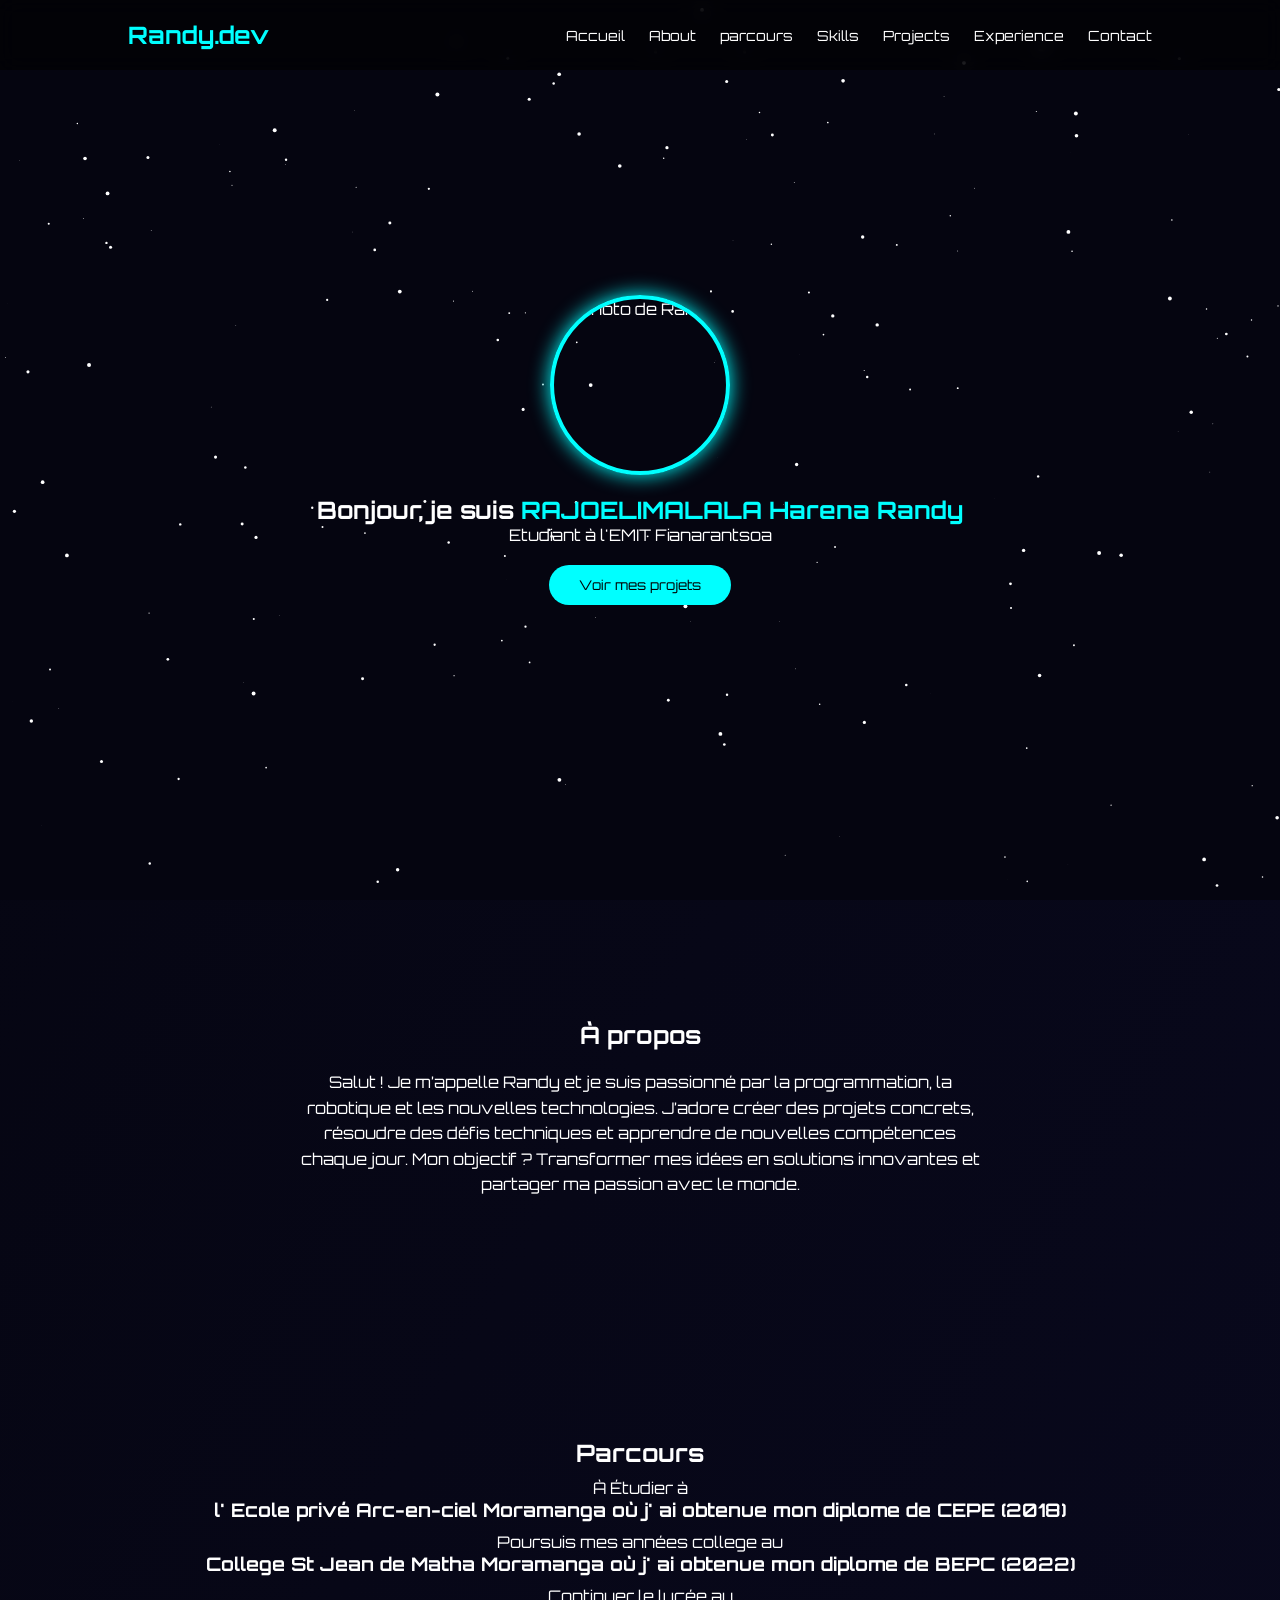
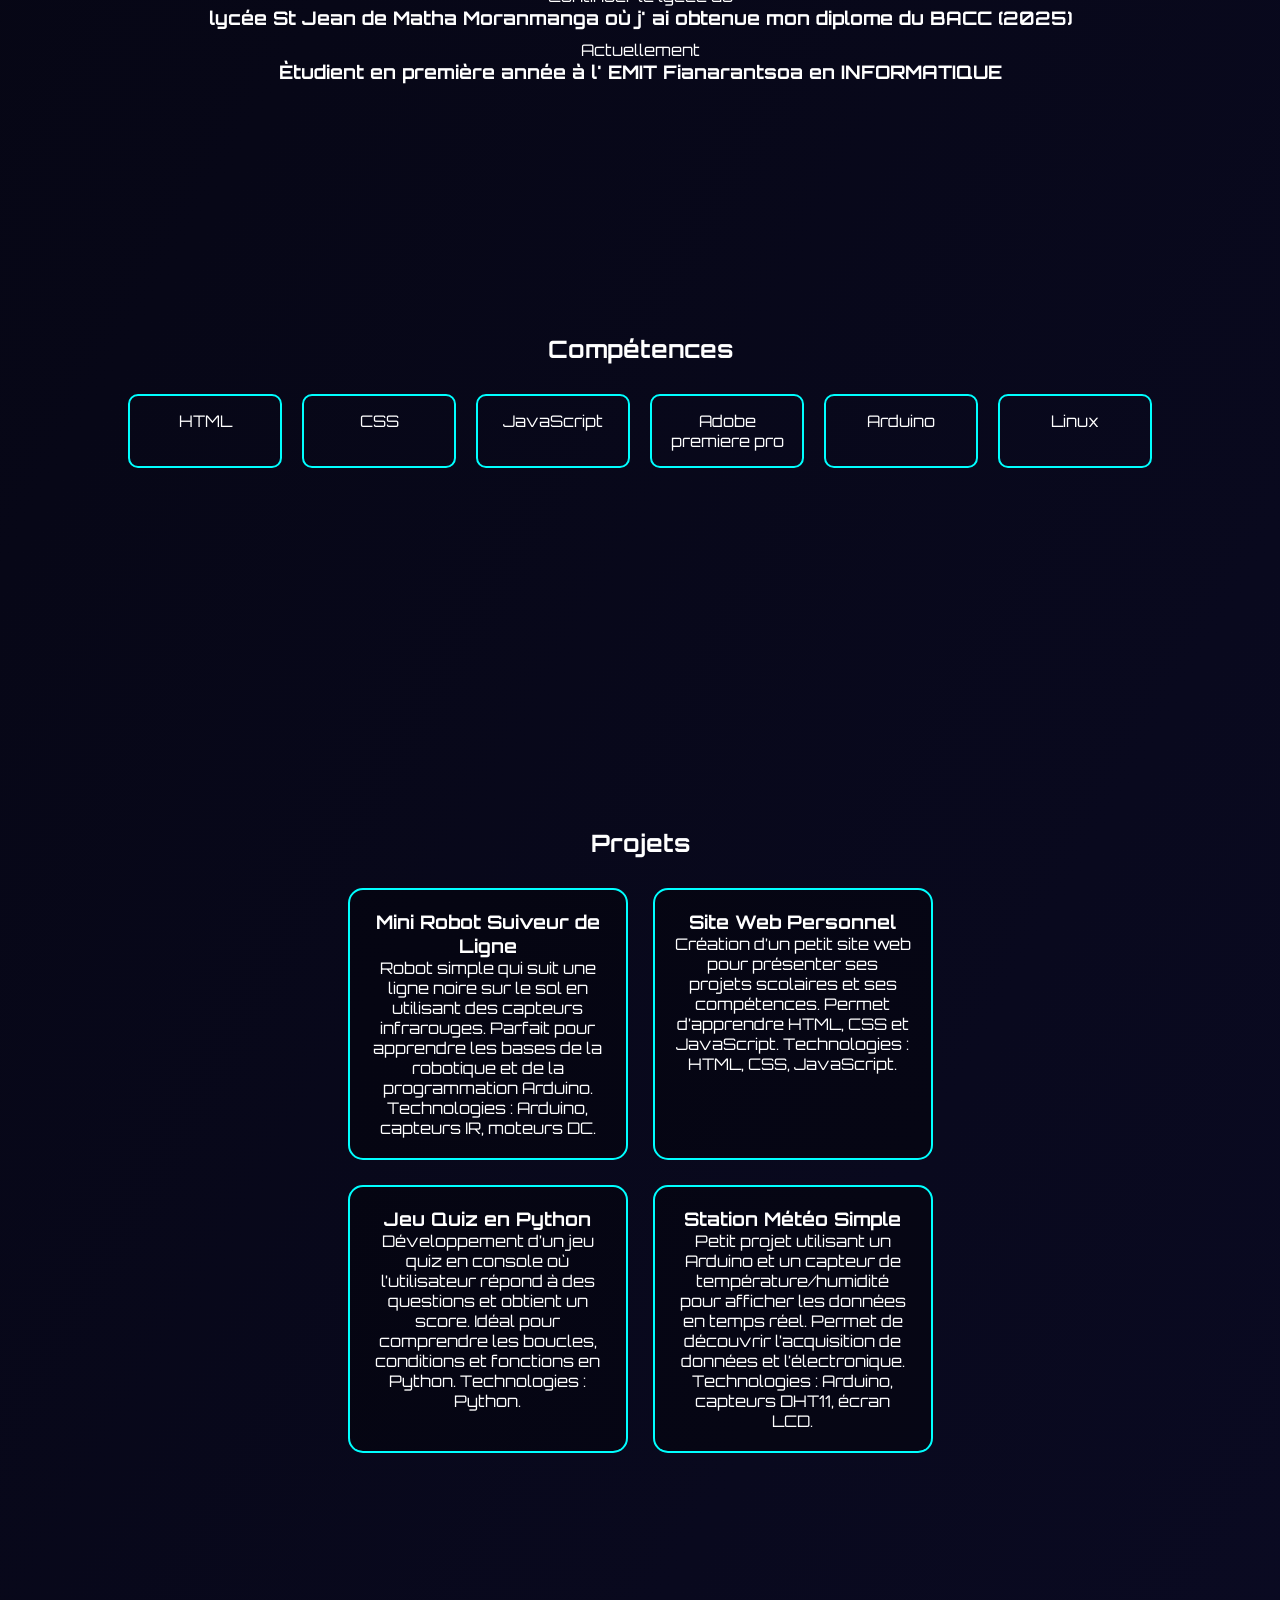
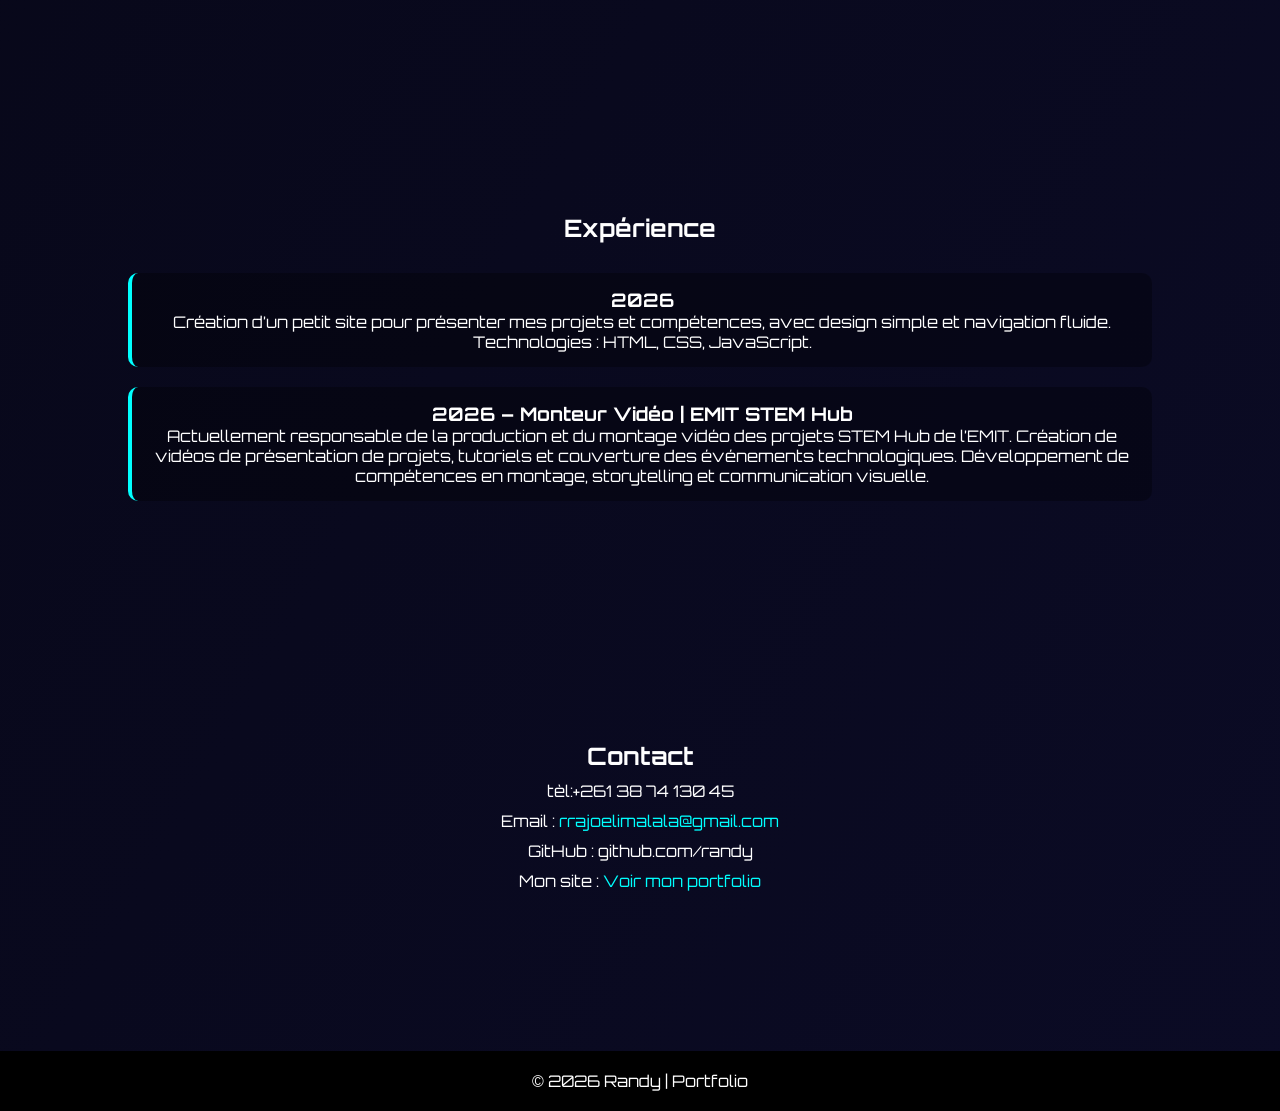
==== index.html @ a37f787c "Rename cv.html to index.html" ====
<!DOCTYPE html>
<html lang="fr">

<head>
<meta charset="UTF-8">
<meta name="viewport" content="width=device-width, initial-scale=1.0">

<title>Portfolio | Randy</title>

<link rel="stylesheet" href="pv.css">

<link href="https://fonts.googleapis.com/css2?family=Orbitron:wght@400;600&display=swap" rel="stylesheet">

</head>

<body>
  
  <canvas id="stars"></canvas>

<header>

<h2 class="logo">Randy.dev</h2>

<nav>

<a href="#home">Accueil</a>
<a href="#about">About</a>
<a href="#parcours">parcours</a>
<a href="#skills">Skills</a>
<a href="#projects">Projects</a>
<a href="#experience">Experience</a>
<a href="#contact">Contact</a>

</nav>

</header>

<section id="home" class="hero">
    <img src="/home/randy/Pictures/584092827_1876166649941016_3565369704742173397_n.jpg" alt="Photo de Randy" class="profile-photo">

<h1>Bonjour, je suis <span> RAJOELIMALALA Harena Randy</span></h1>

<p>Etudiant à l'EMIT Fianarantsoa </p>

<button onclick="scrollProjects()">Voir mes projets</button>

</section>



<section id="about" class="about">
  <h2>À propos</h2>
  <p>
    Salut ! Je m’appelle Randy et je suis passionné par la programmation, la robotique et les nouvelles technologies. 
    J’adore créer des projets concrets, résoudre des défis techniques et apprendre de nouvelles compétences chaque jour. 
    Mon objectif ? Transformer mes idées en solutions innovantes et partager ma passion avec le monde.
  </p>
 
</section>

<section id="parcours" class="parcours">
  <h2>Parcours </h2>
  <p><p>À Étudier à  <h3>l' Ecole privé Arc-en-ciel Moramanga où j' ai obtenue mon diplome de CEPE (2018)</h3>
  </p>
  <p>Poursuis mes années college au <h3>College St Jean de Matha Moramanga où j' ai obtenue mon diplome de BEPC (2022)</h3></p>
  <p>Continuer le lycée au <h3>lycée St Jean de Matha Moranmanga où j' ai obtenue mon diplome du BACC (2025) </h3></p>
  <p>Actuellement <h3>Ètudient en première année à l' EMIT Fianarantsoa en INFORMATIQUE </p></h3>


</section>

<section id="skills" class="skills">

<h2>Compétences</h2>

<div class="skills-grid">

<div class="skill">HTML</div>
<div class="skill">CSS</div>
<div class="skill">JavaScript</div>
<div class="skill">Adobe premiere pro</div>
<div class="skill">Arduino</div>
<div class="skill">Linux</div>

</div>

</section>

<section id="projects" class="projects">
<section id="projects" class="projects">

<h2>Projets</h2>

<div class="project-container">

<!-- Projet 1 -->
<div class="card">
<h3>Mini Robot Suiveur de Ligne</h3>
<p>
Robot simple qui suit une ligne noire sur le sol en utilisant des capteurs infrarouges. 
Parfait pour apprendre les bases de la robotique et de la programmation Arduino.
Technologies : Arduino, capteurs IR, moteurs DC.
</p>
</div>

<!-- Projet 2 -->
<div class="card">
<h3>Site Web Personnel</h3>
<p>
Création d’un petit site web pour présenter ses projets scolaires et ses compétences. 
Permet d’apprendre HTML, CSS et JavaScript.
Technologies : HTML, CSS, JavaScript.
</p>
</div>

<!-- Projet 3 -->
<div class="card">
<h3>Jeu Quiz en Python</h3>
<p>
Développement d’un jeu quiz en console où l’utilisateur répond à des questions et obtient un score. 
Idéal pour comprendre les boucles, conditions et fonctions en Python.
Technologies : Python.
</p>
</div>

<!-- Projet 4 -->
<div class="card">
<h3>Station Météo Simple</h3>
<p>
Petit projet utilisant un Arduino et un capteur de température/humidité pour afficher les données en temps réel. 
Permet de découvrir l’acquisition de données et l’électronique.
Technologies : Arduino, capteurs DHT11, écran LCD.
</p>
</div>


</section>
</p>

</div>



</section>

<section id="experience" class="experience">

<h2>Expérience</h2>

<div class="timeline">

<div class="timeline-item">

<h3>2026</h3>

<p>

    Création d’un petit site pour présenter mes projets et compétences, avec design simple et navigation fluide. Technologies : HTML, CSS, JavaScript.
</p>

</div>
<div class="timeline-item">
  <h3>2026 – Monteur Vidéo | EMIT STEM Hub</h3>
  <p>
    Actuellement responsable de la production et du montage vidéo des projets STEM Hub de l’EMIT. 
    Création de vidéos de présentation de projets, tutoriels et couverture des événements technologiques.
    Développement de compétences en montage, storytelling et communication visuelle.
  </p>
</div>

</div>

</section>

<section id="contact" class="contact">

<h2>Contact</h2>

<p>tèl:+261 38 74 130 45</p>

<p>Email : <a href="mailto:rrajoelimalala@gmail.com">rrajoelimalala@gmail.com</a></p>

<p>GitHub : github.com/randy</p>
<p>Mon site : 
<a href="https://tonpseudo.github.io/portfolio" target="_blank">
Voir mon portfolio
</a>
</p>
</section>

<footer>

<p>© 2026 Randy | Portfolio</p>

</footer>

<script src="pv.js"></script>

</body>

</html>
---- pv.css ----
*{
margin:0;
padding:0;
box-sizing:border-box;
font-family:'Orbitron', sans-serif;
}

html{
scroll-behavior:smooth;
}

body{
background:linear-gradient(120deg,#050510,#0b0b25);
color:white;
}

/* HEADER */

header{
display:flex;
justify-content:space-between;
align-items:center;
padding:20px 10%;
position:fixed;
width:100%;
background:rgba(0,0,0,0.6);
backdrop-filter:blur(10px);
z-index:1000;
}

.logo{
color:#00ffff;
}

nav a{
margin-left:20px;
text-decoration:none;
color:white;
transition:0.3s;
font-size:14px;
}

nav a:hover{
color:#00ffff;
}

/* HERO */

.hero{
height:100vh;
display:flex;
flex-direction:column;
justify-content:center;
align-items:center;
text-align:center;
padding:20px;
}

.hero span{
color:#00ffff;
}

.profile-photo{
width:180px;
height:180px;
border-radius:50%;
object-fit:cover;
margin-bottom:20px;
border:4px solid #00ffff;
box-shadow:0 0 20px #00ffff;
}

.hero button{
margin-top:20px;
padding:12px 30px;
border:none;
border-radius:20px;
background:#00ffff;
color:black;
cursor:pointer;
transition:0.3s;
}

.hero button:hover{
background:#ff00ff;
color:white;
}

/* SECTIONS */

section{
padding:120px 10%;
text-align:center;
}

/* ABOUT */

.about p{
max-width:700px;
margin:auto;
margin-top:20px;
line-height:1.6;
}

/* PARCOURS */

.parcours p{
margin-top:10px;
}

/* SKILLS */

.skills-grid{
display:grid;
grid-template-columns:repeat(auto-fit,minmax(120px,1fr));
gap:20px;
margin-top:30px;
}

.skill{
border:2px solid #00ffff;
padding:15px;
border-radius:10px;
transition:0.3s;
}

.skill:hover{
background:#00ffff;
color:black;
transform:scale(1.05);
}

/* PROJECTS */

.project-container{
display:flex;
flex-wrap:wrap;
justify-content:center;
gap:25px;
margin-top:30px;
}

.card{
width:280px;
padding:20px;
border:2px solid #00ffff;
border-radius:15px;
background:rgba(0,0,0,0.3);
transition:0.4s;
}

.card:hover{
transform:scale(1.05);
box-shadow:0 0 20px #00ffff,0 0 40px #ff00ff;
}

/* EXPERIENCE */

.timeline{
display:flex;
flex-direction:column;
gap:20px;
margin-top:30px;
}

.timeline-item{
background:rgba(0,0,0,0.3);
border-left:4px solid #00ffff;
padding:15px 20px;
border-radius:10px;
transition:0.3s;
}

.timeline-item:hover{
transform:scale(1.02);
box-shadow:0 0 15px #00ffff;
}

/* CONTACT */

.contact p{
margin-top:10px;
}

/* FOOTER */

footer{
text-align:center;
padding:20px;
background:black;
margin-top:40px;
}
#stars{
position:fixed;
top:0;
left:0;
width:100%;
height:100%;
z-index:-1;
background:#050510;
}
a {
    color: #00ffff; /* couleur cyan futuriste */
    text-decoration: none;
}

a:hover {
    color: #00ff9c; /* couleur quand la souris passe dessus */
}
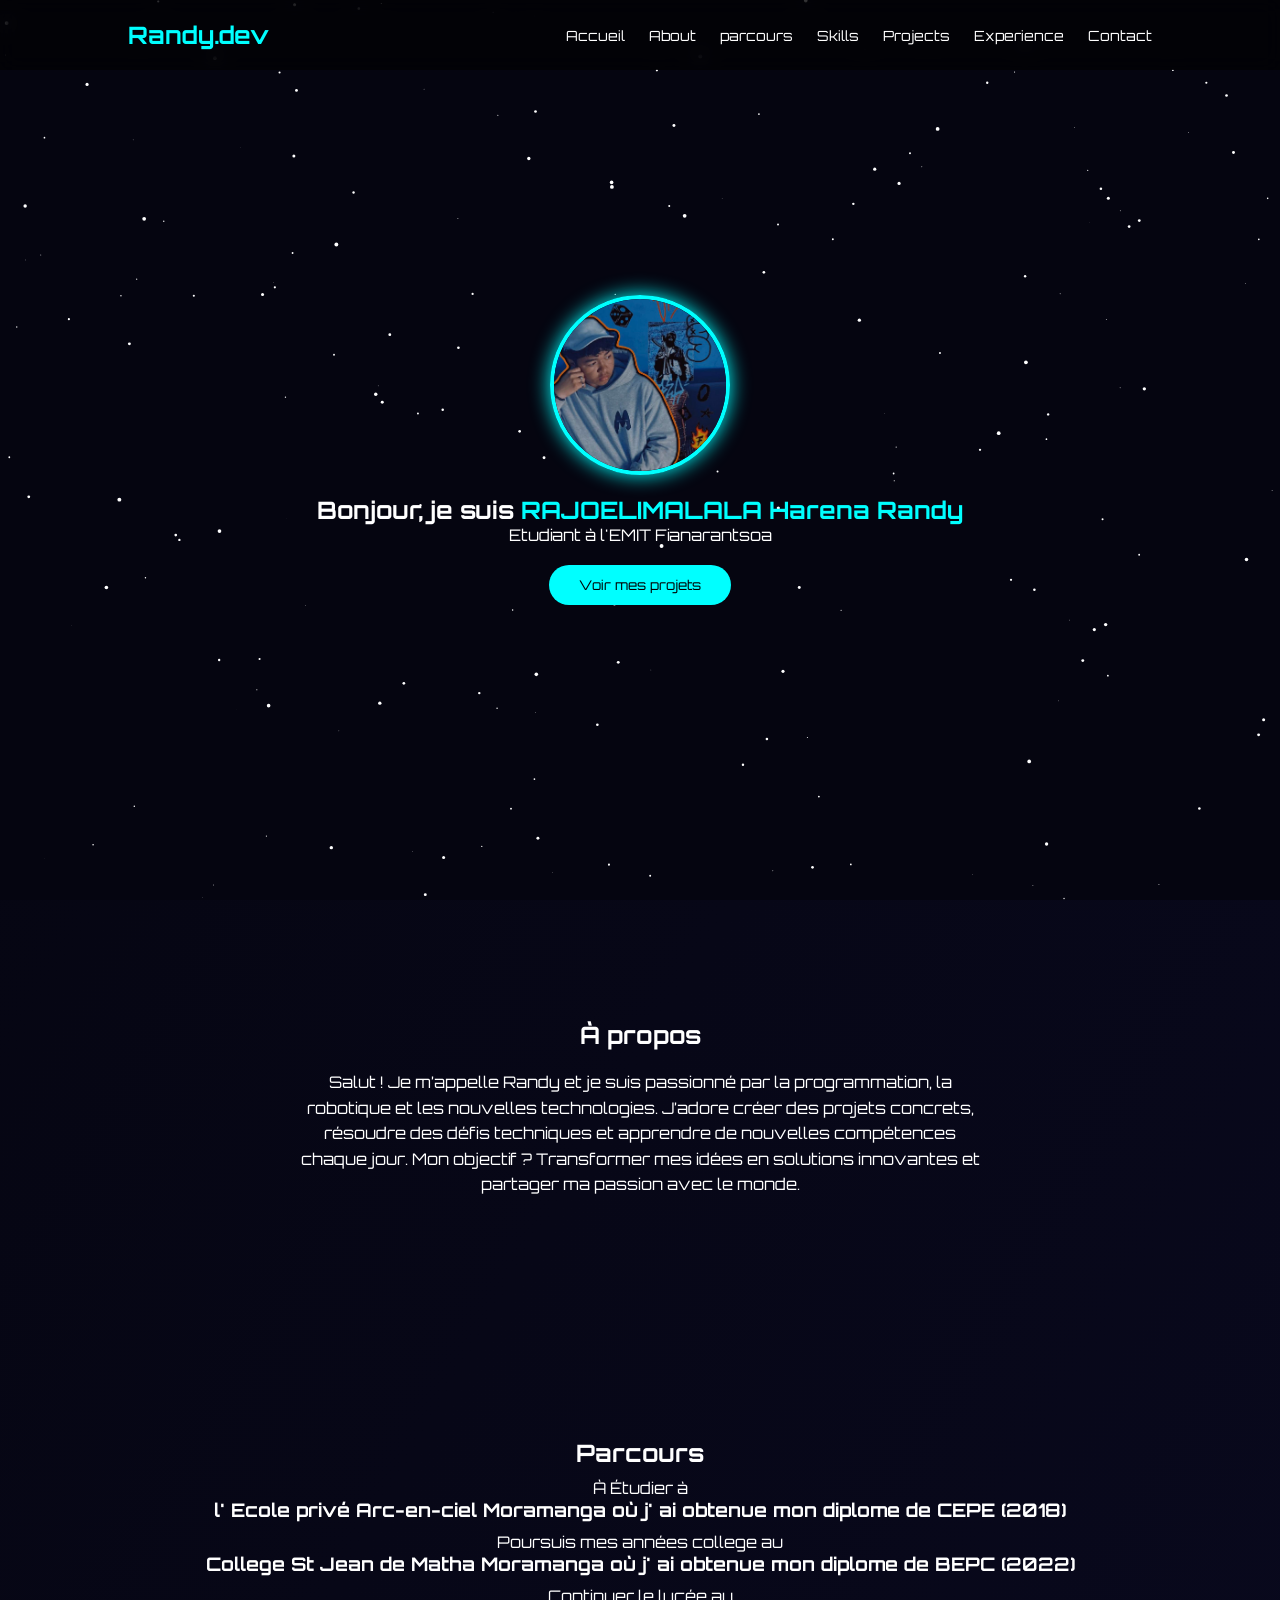
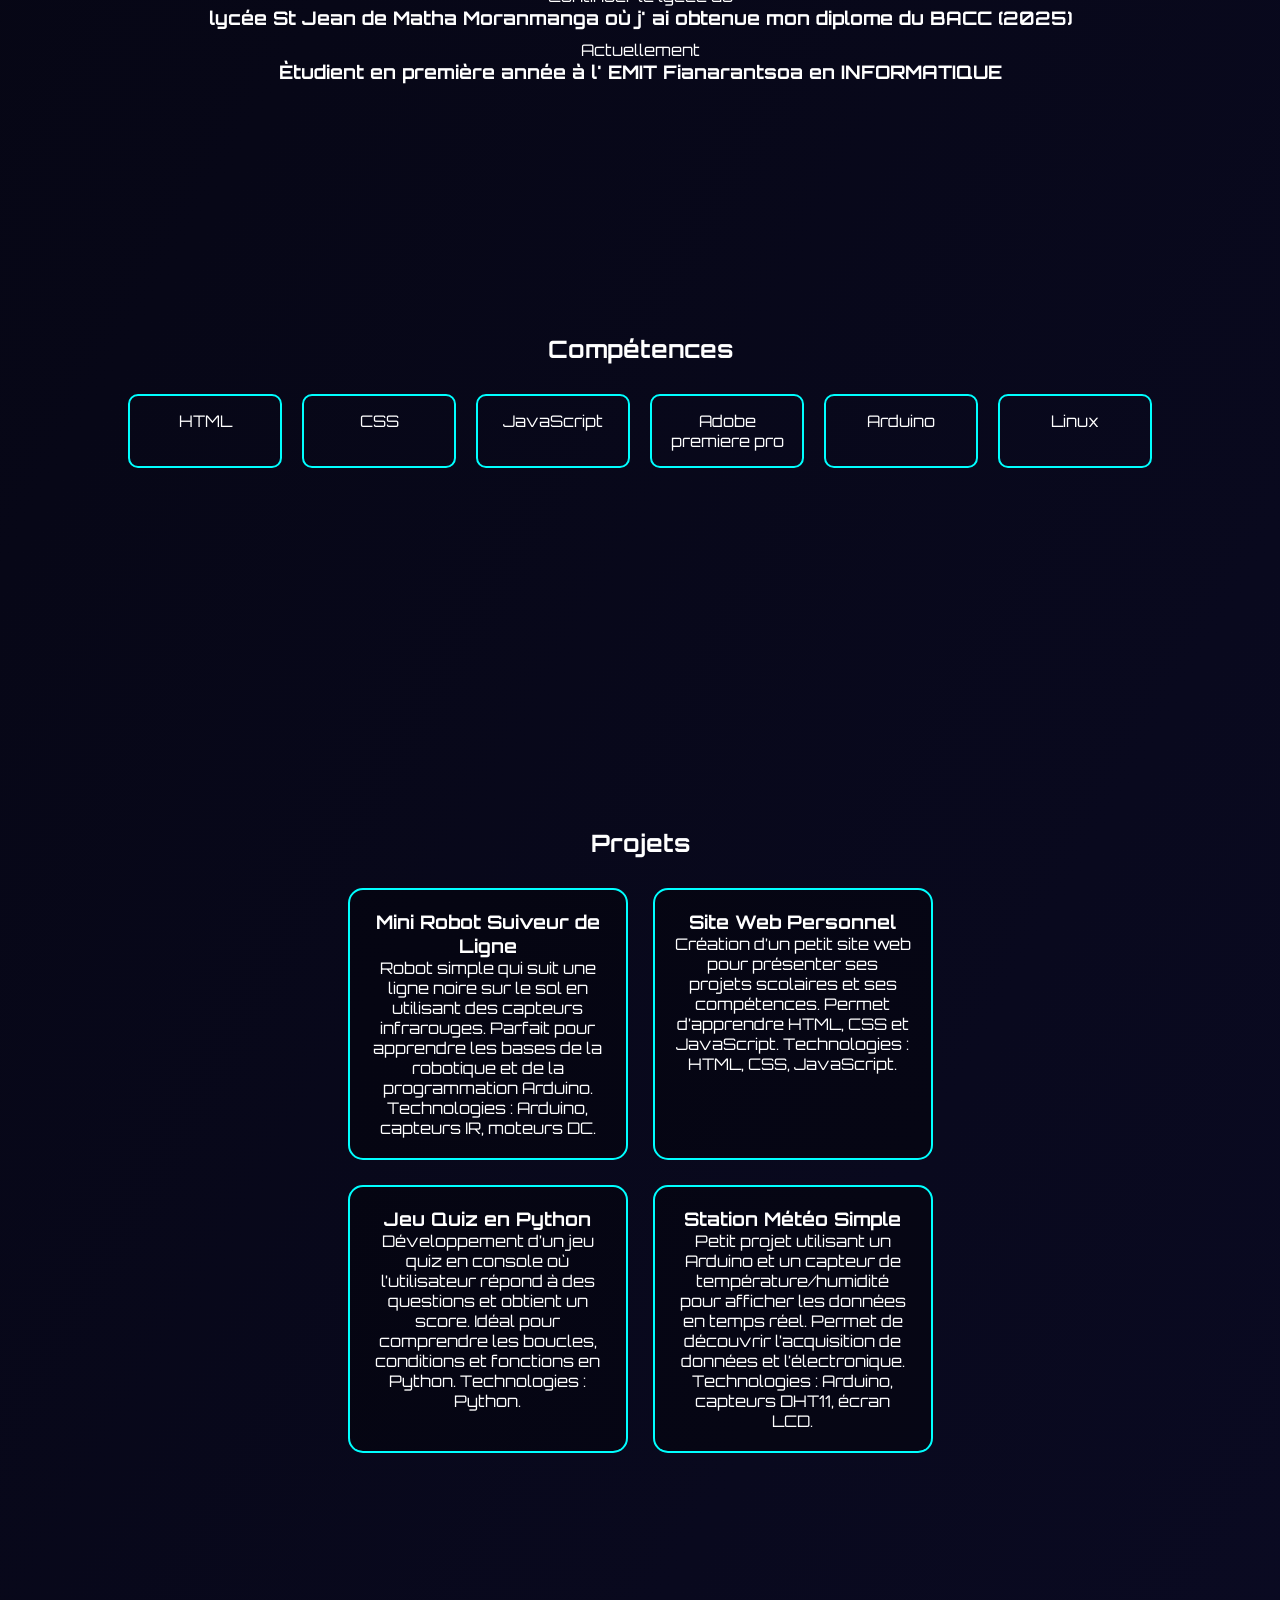
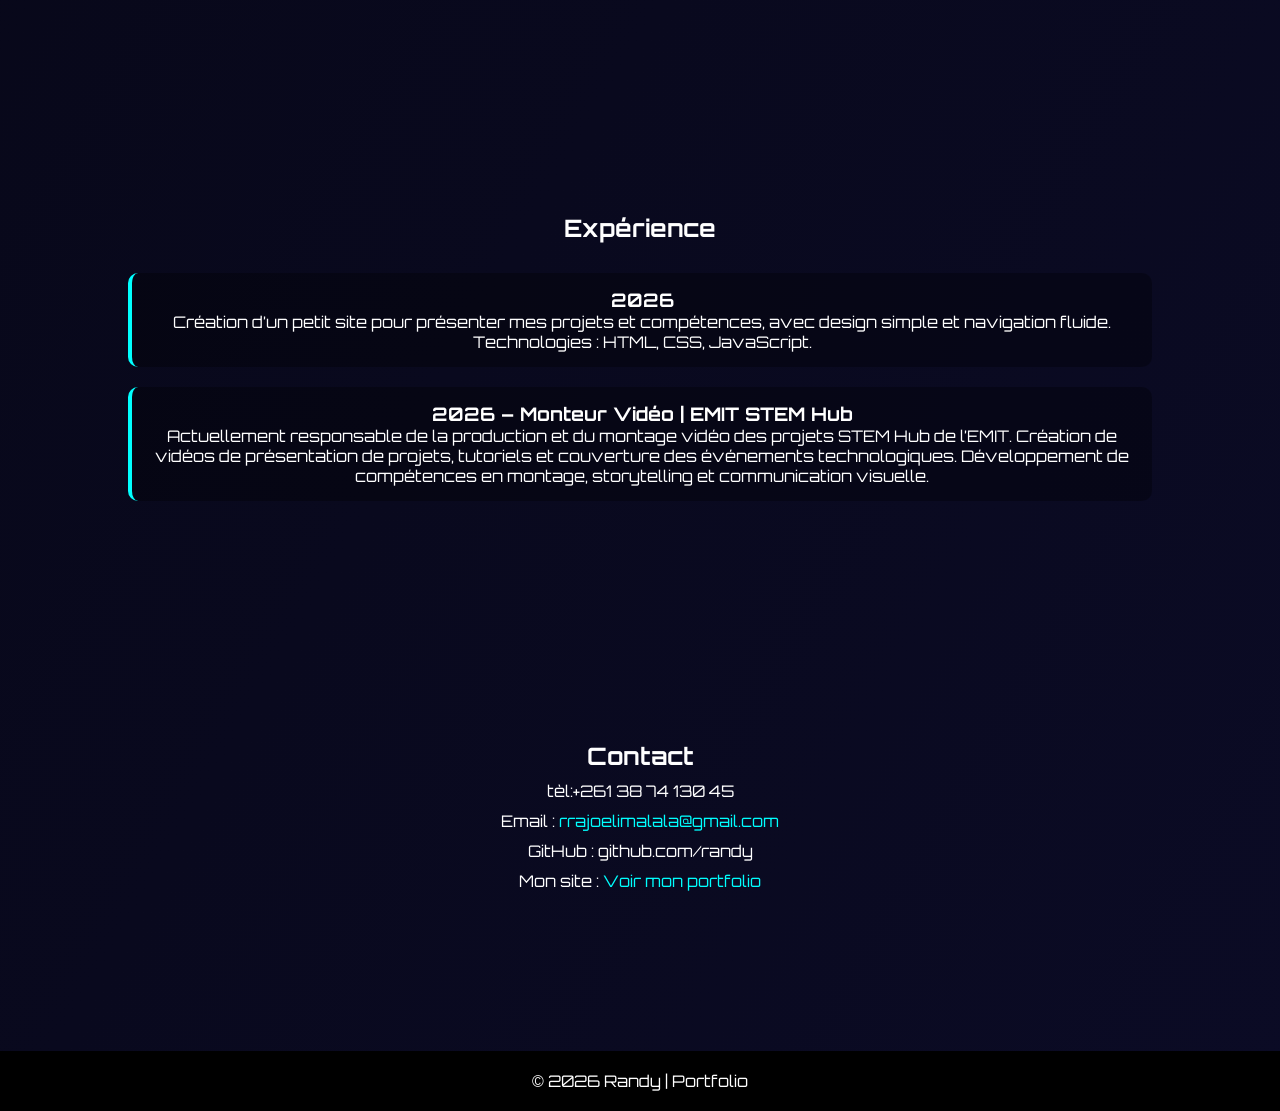
==== commit f6a54c7e: "Update profile photo source in index.html" ====
--- a/index.html
+++ b/index.html
@@ -36,7 +36,7 @@
 </header>
 
 <section id="home" class="hero">
-    <img src="/home/randy/Pictures/584092827_1876166649941016_3565369704742173397_n.jpg" alt="Photo de Randy" class="profile-photo">
+    <img src="randy.jpg" alt="Photo de Randy" class="profile-photo">
 
 <h1>Bonjour, je suis <span> RAJOELIMALALA Harena Randy</span></h1>
 
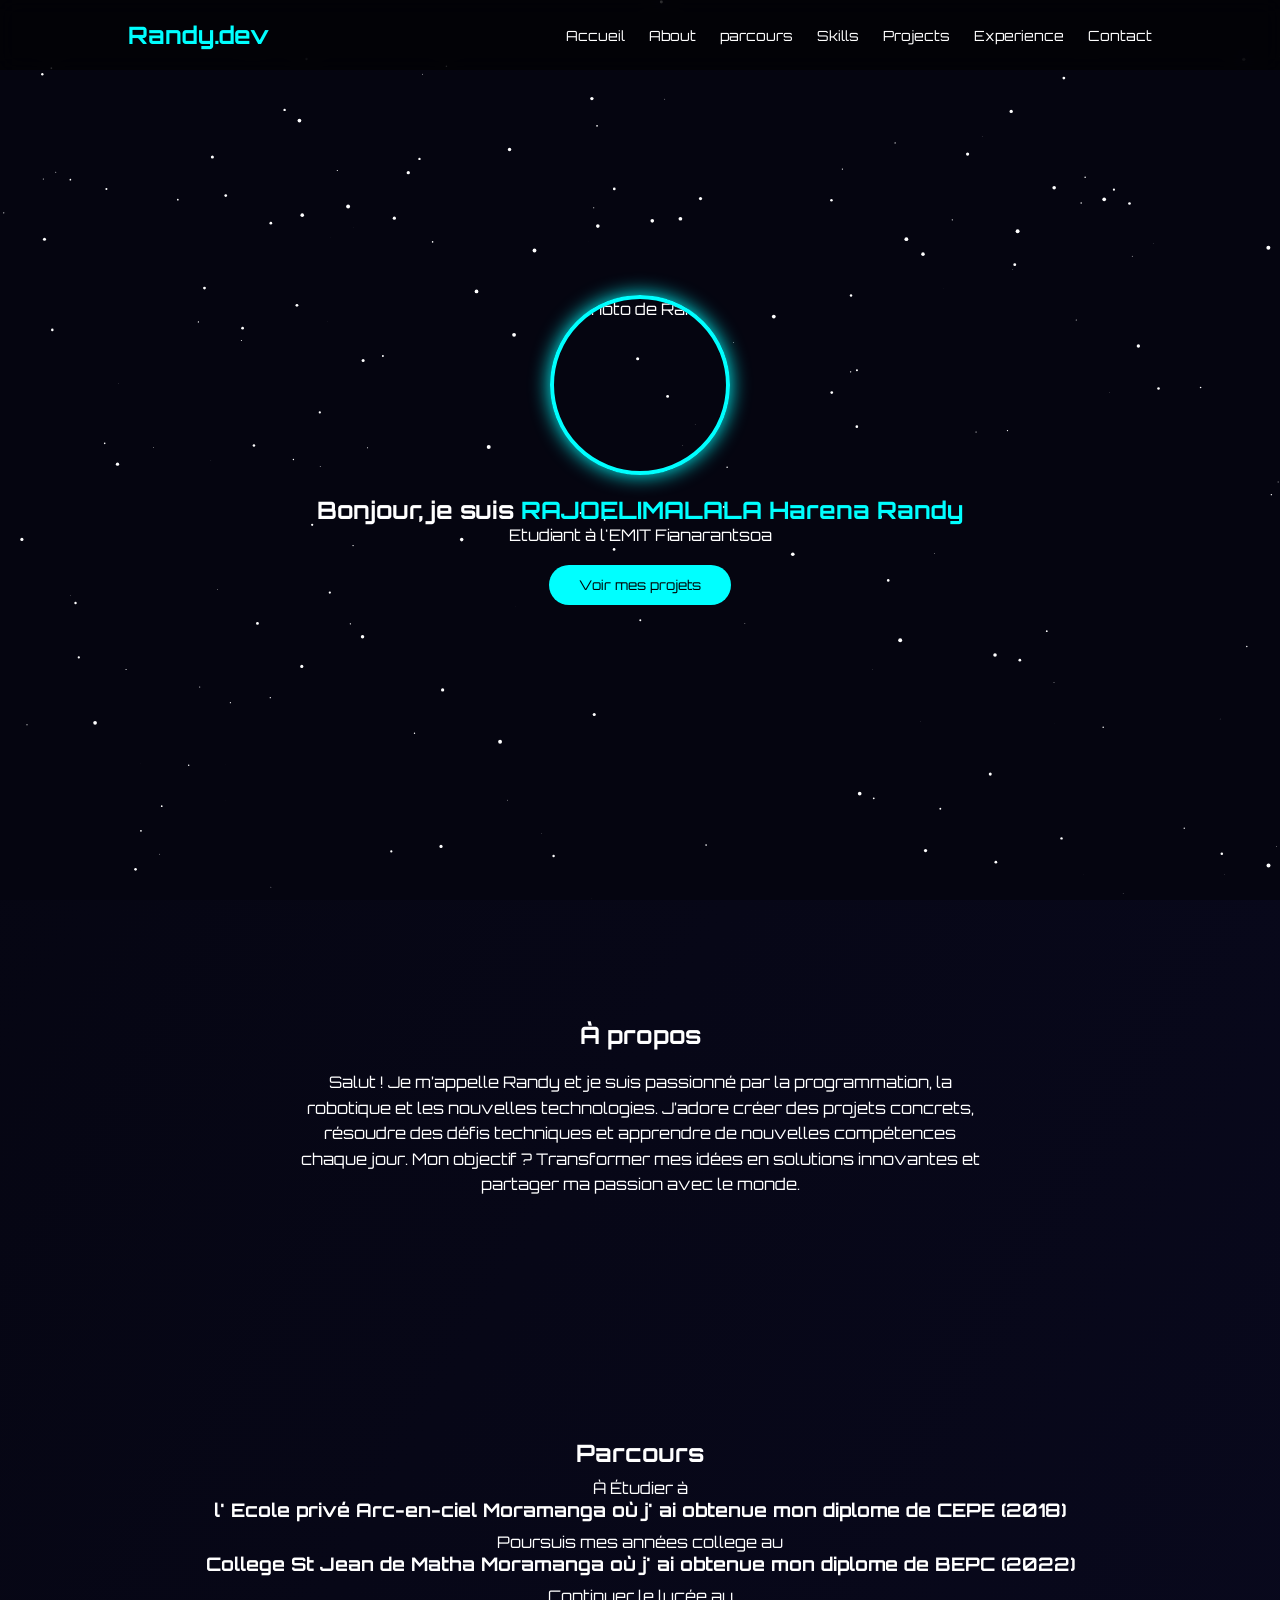
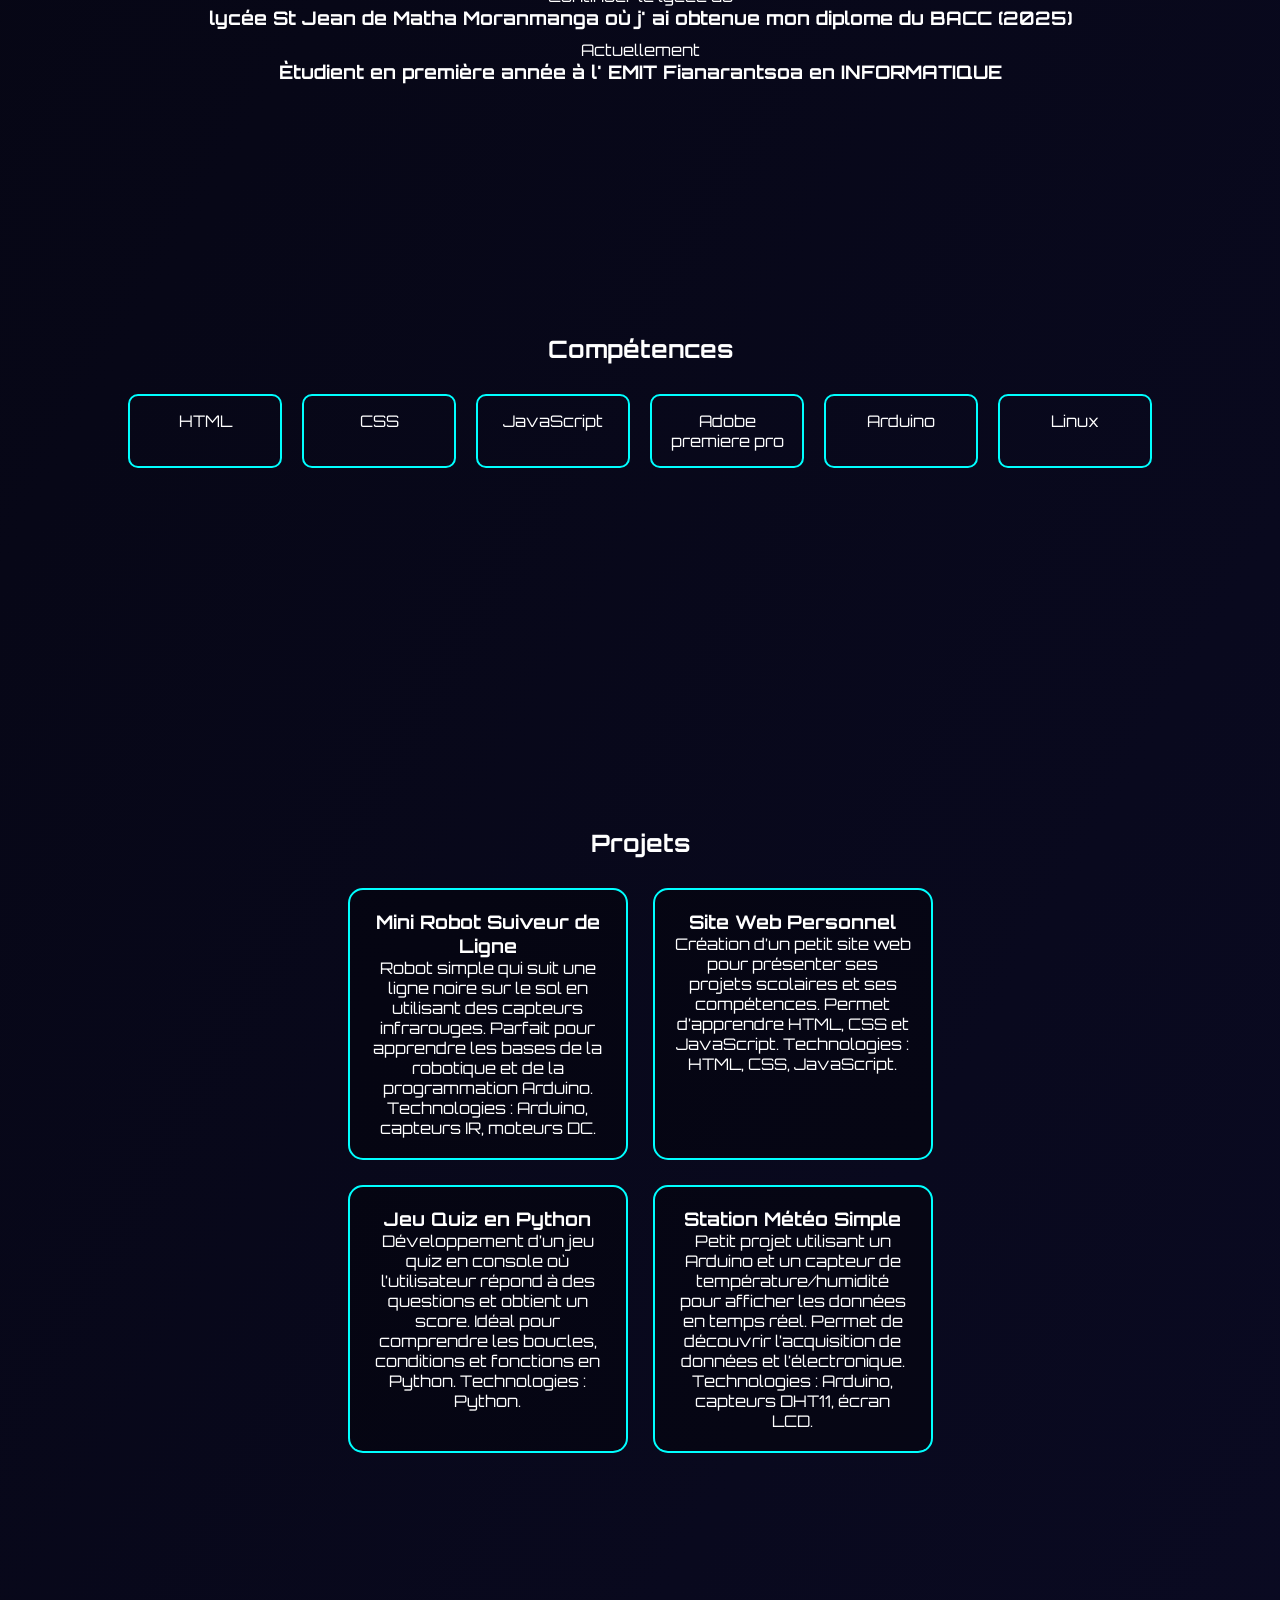
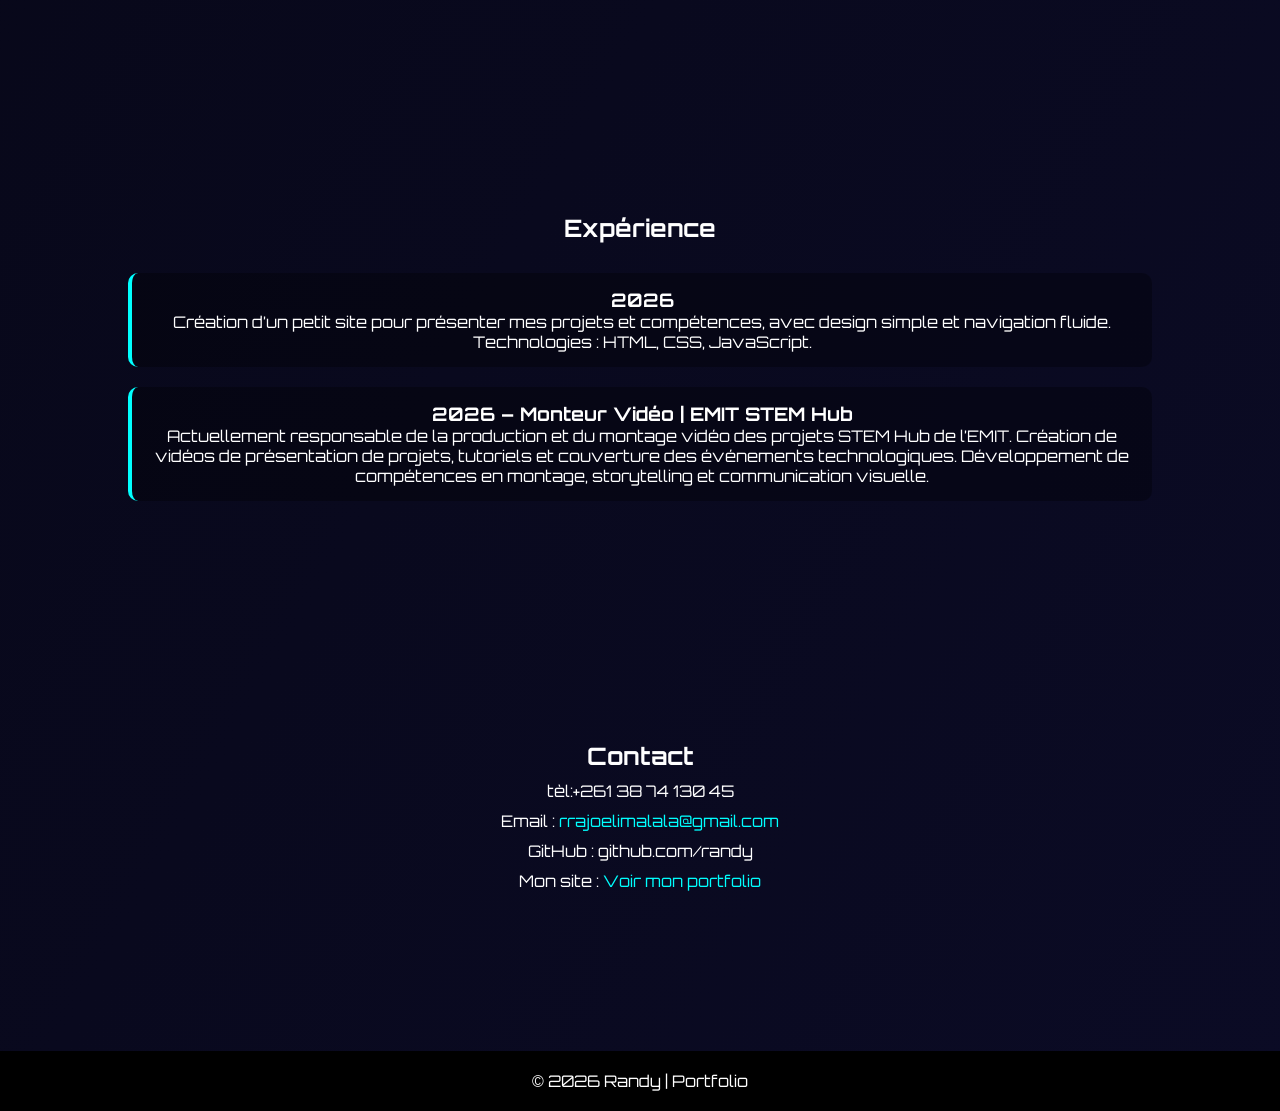
==== commit da0214be: "Update profile photo source to GitHub link" ====
--- a/index.html
+++ b/index.html
@@ -36,7 +36,7 @@
 </header>
 
 <section id="home" class="hero">
-    <img src="randy.jpg" alt="Photo de Randy" class="profile-photo">
+    <img src="https://github.com/Randy-29/portfoliot-Randy/blob/main/randy.jpg" alt="Photo de Randy" class="profile-photo">
 
 <h1>Bonjour, je suis <span> RAJOELIMALALA Harena Randy</span></h1>
 
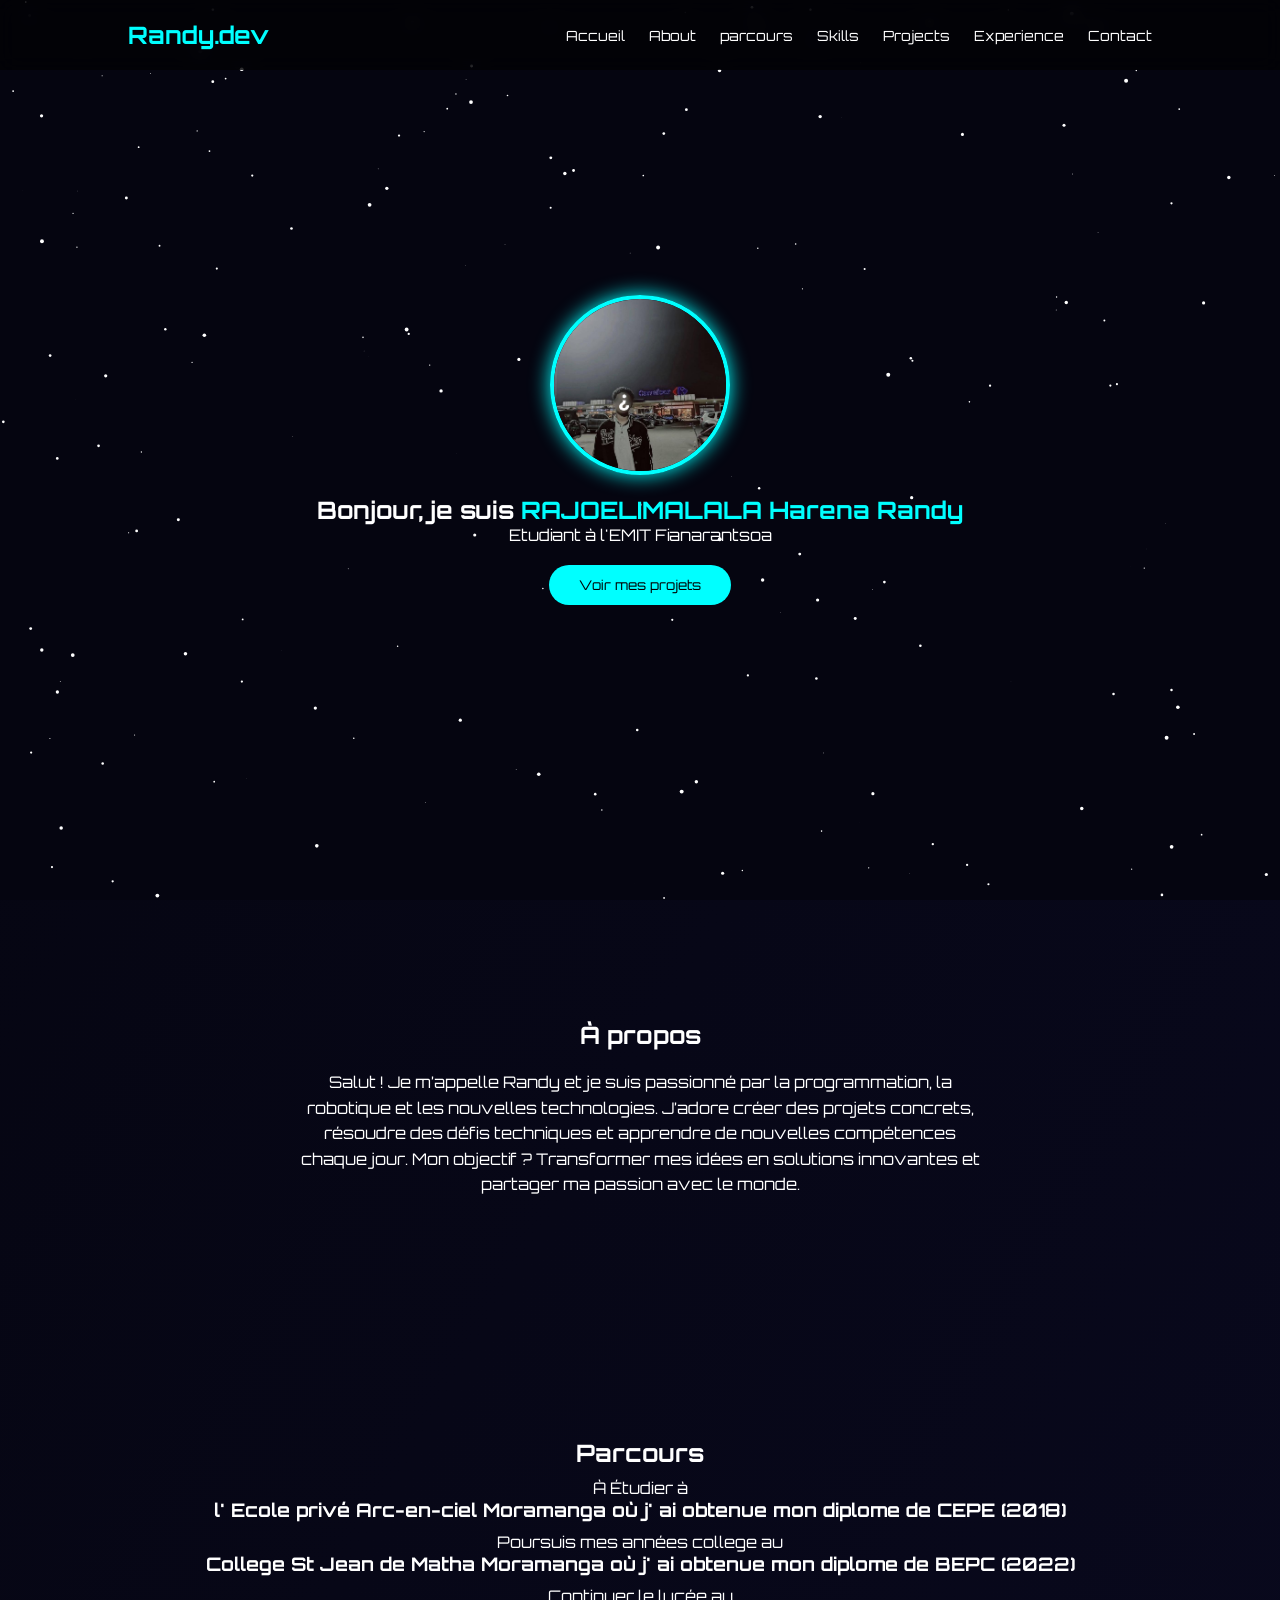
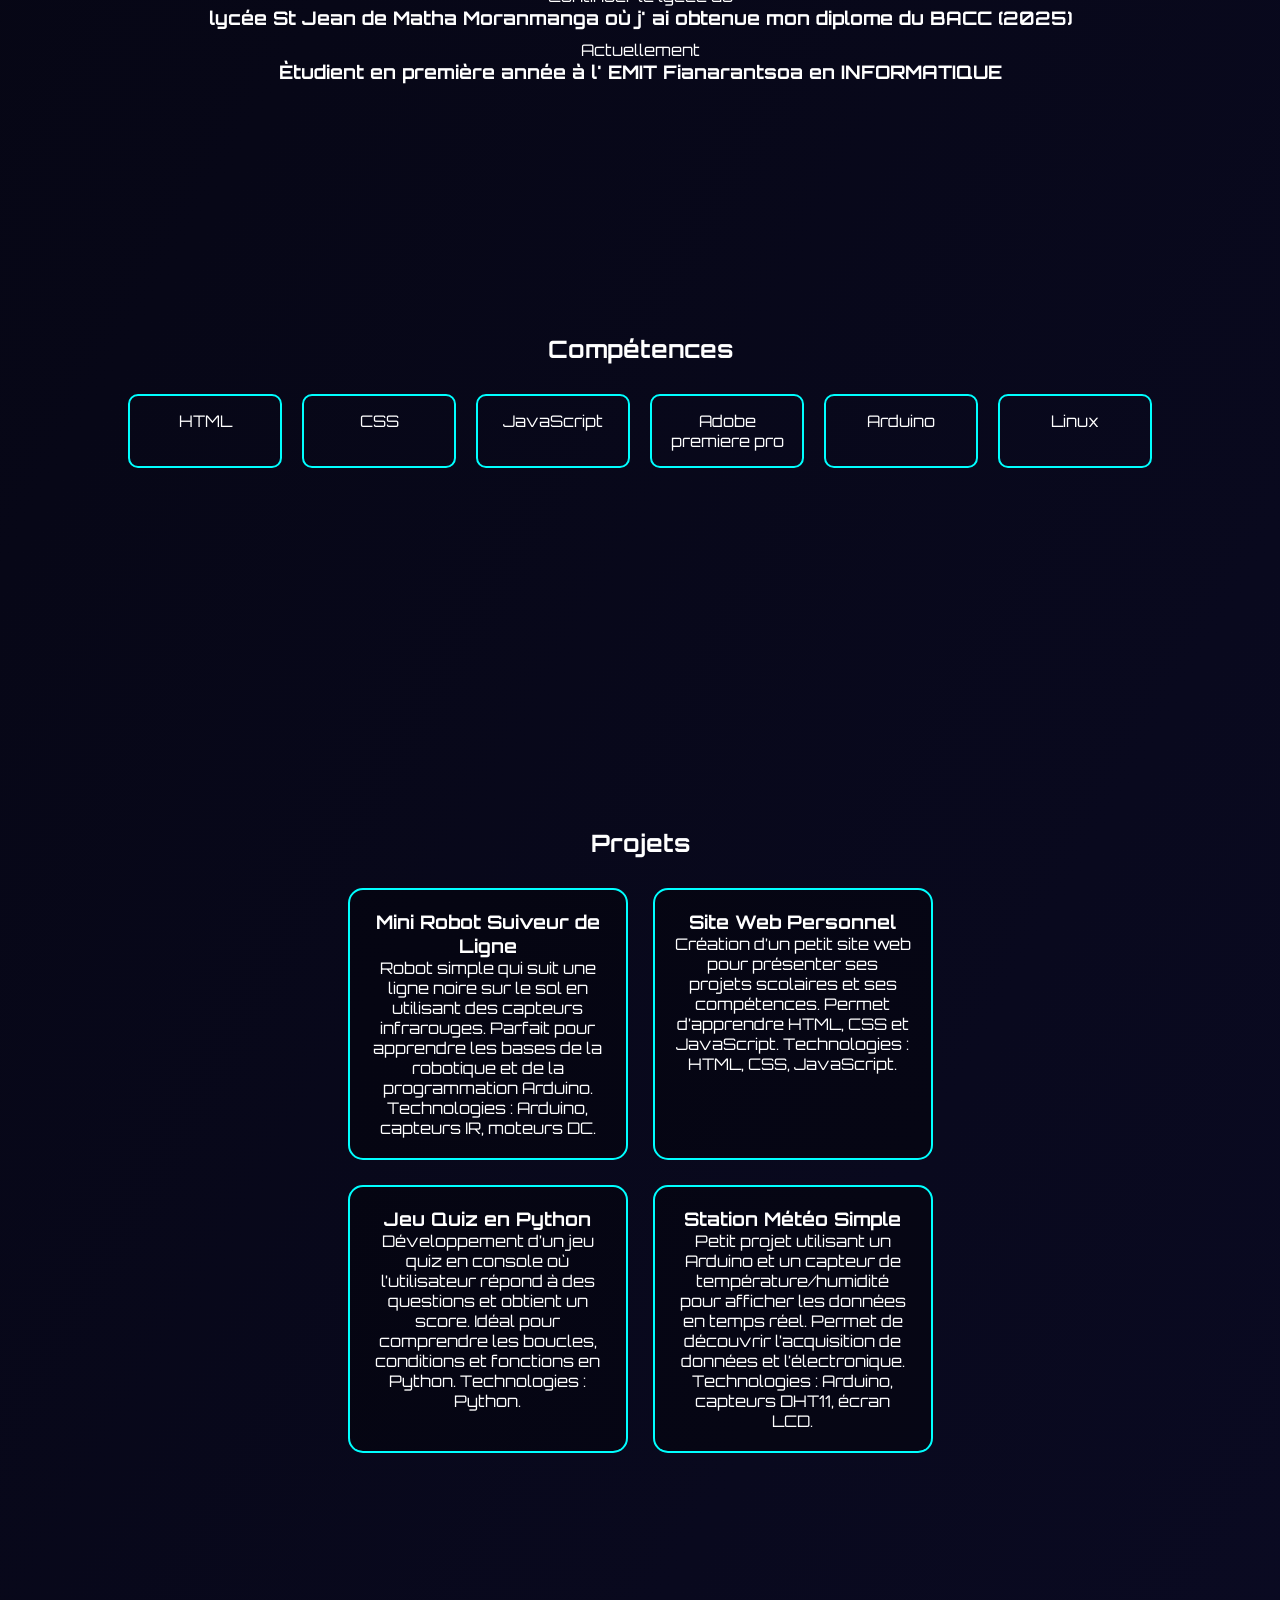
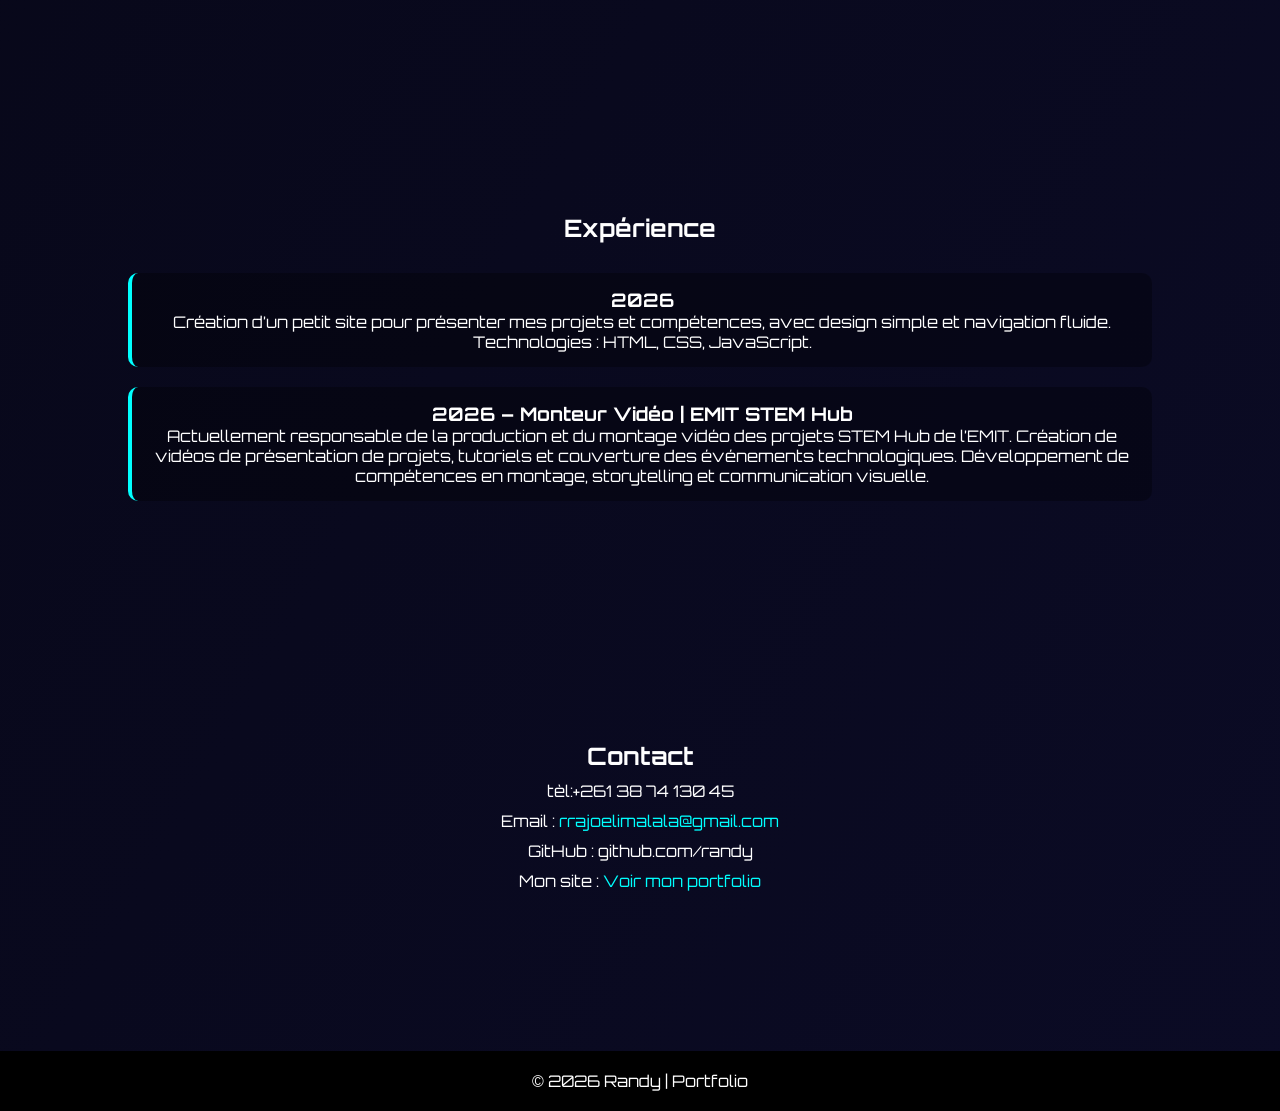
==== commit e9e1e954: "Update index.html" ====
--- a/index.html
+++ b/index.html
@@ -36,7 +36,7 @@
 </header>
 
 <section id="home" class="hero">
-    <img src="https://github.com/Randy-29/portfoliot-Randy/blob/main/randy.jpg" alt="Photo de Randy" class="profile-photo">
+    <img src="maphoto.jpg" alt="Photo de Randy" class="profile-photo">
 
 <h1>Bonjour, je suis <span> RAJOELIMALALA Harena Randy</span></h1>
 
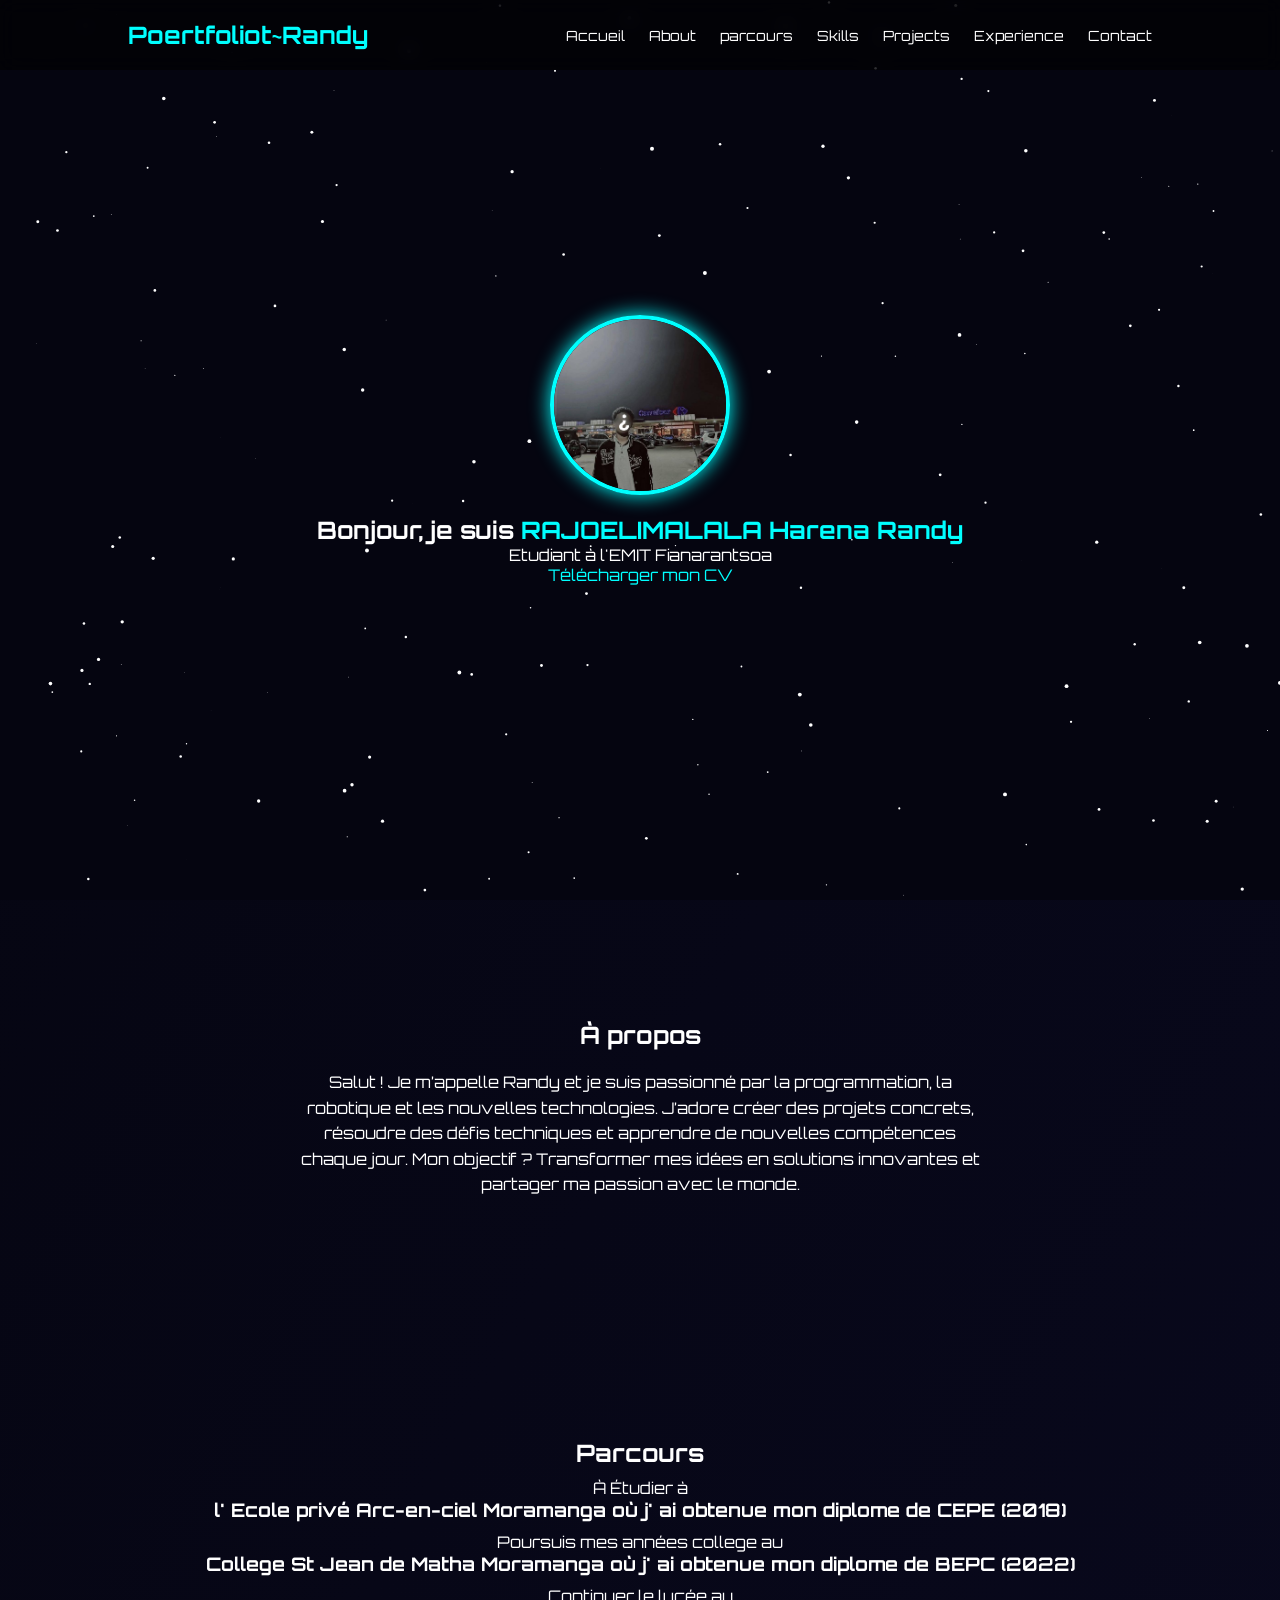
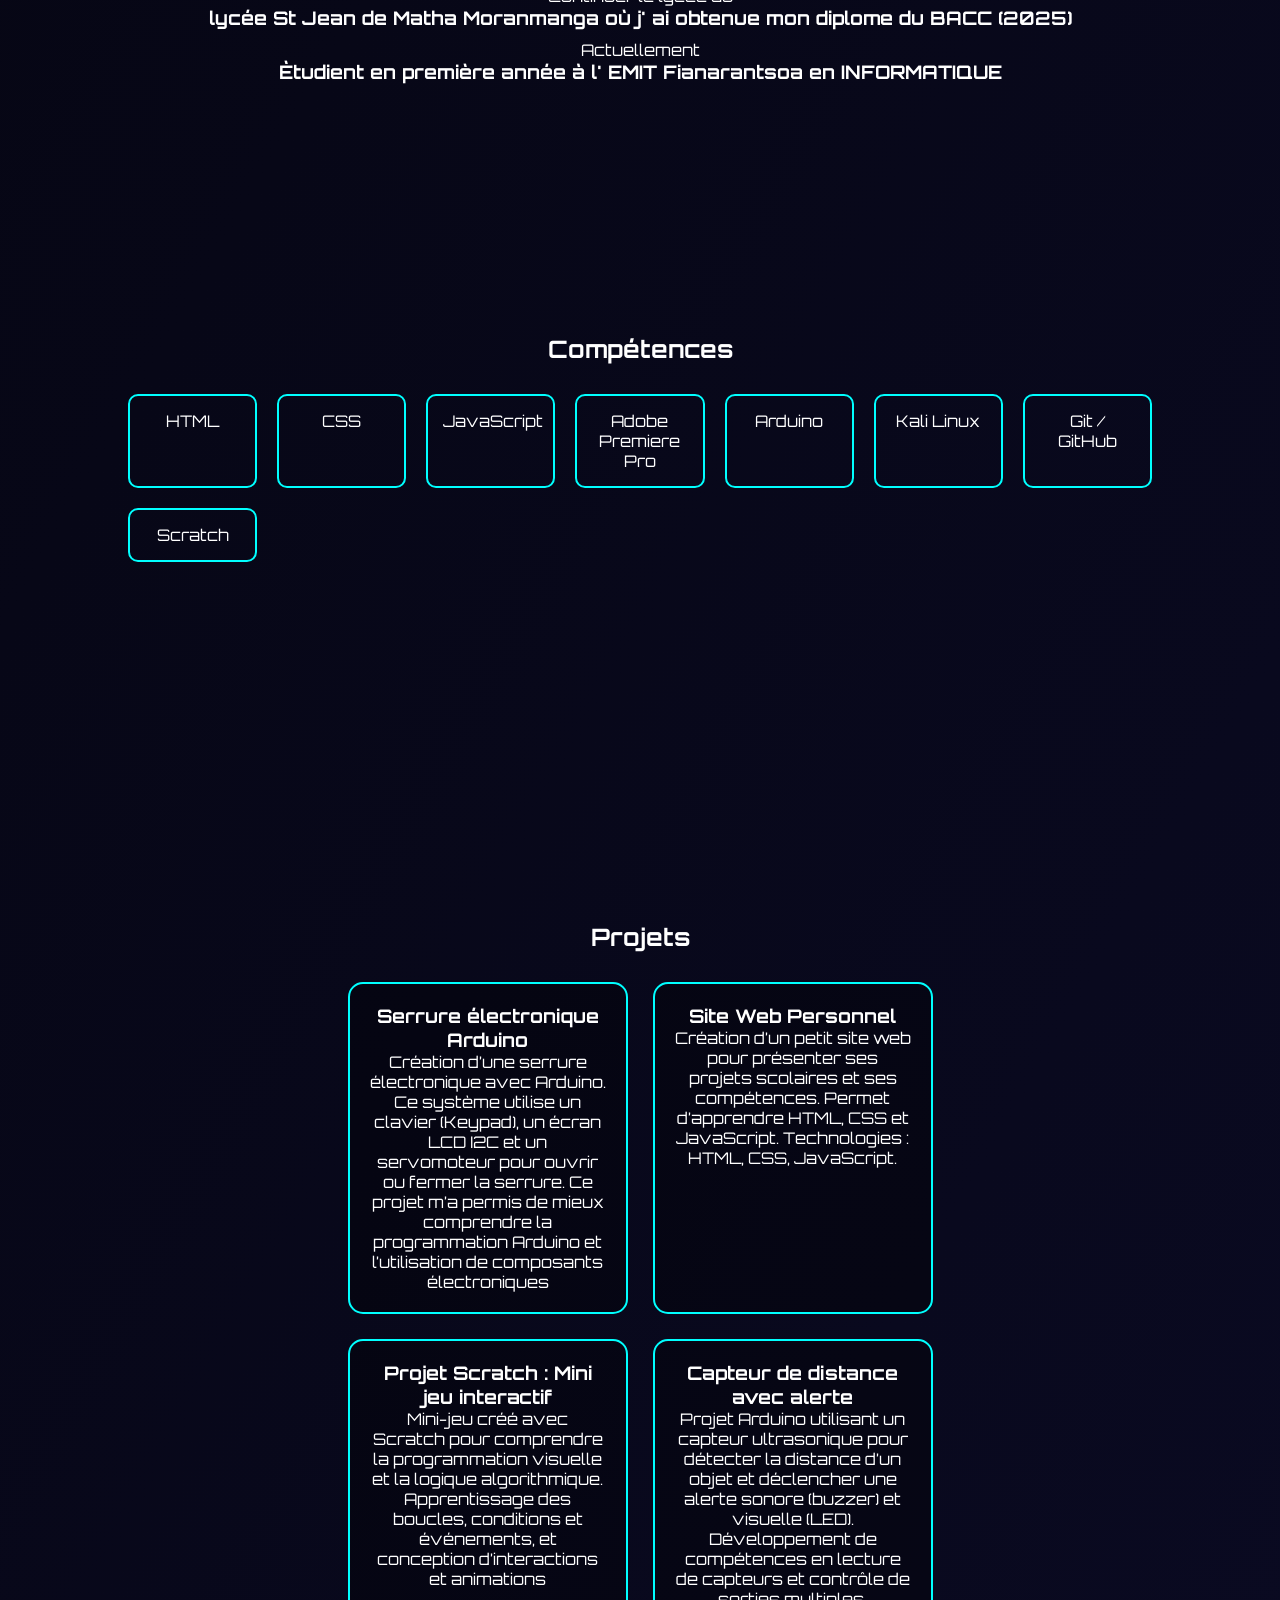
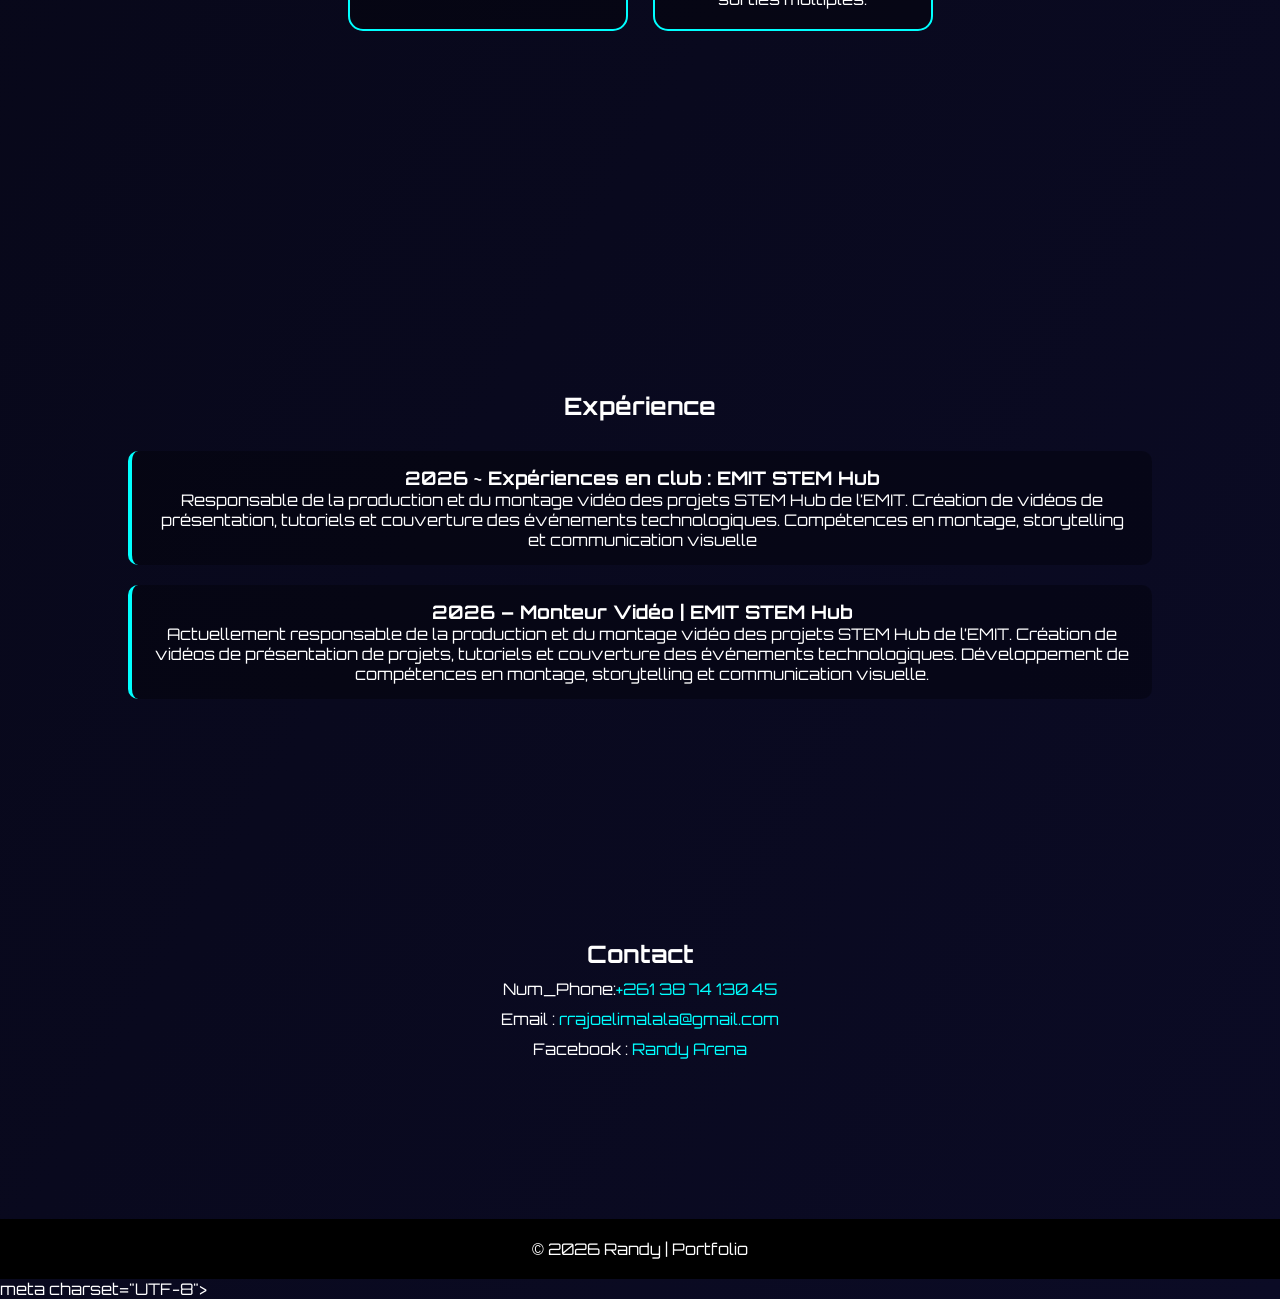
==== commit 24fc73ba: "Update index.html" ====
--- a/index.html
+++ b/index.html
@@ -2,24 +2,12 @@
 <html lang="fr">
 
 <head>
-<meta charset="UTF-8">
-<meta name="viewport" content="width=device-width, initial-scale=1.0">
 
-<title>Portfolio | Randy</title>
-
-<link rel="stylesheet" href="pv.css">
-
-<link href="https://fonts.googleapis.com/css2?family=Orbitron:wght@400;600&display=swap" rel="stylesheet">
-
-</head>
-
-<body>
-  
   <canvas id="stars"></canvas>
 
 <header>
 
-<h2 class="logo">Randy.dev</h2>
+<h2 class="logo">Poertfoliot~Randy</h2>
 
 <nav>
 
@@ -42,7 +30,7 @@
 
 <p>Etudiant à l'EMIT Fianarantsoa </p>
 
-<button onclick="scrollProjects()">Voir mes projets</button>
+<a href="CV.pdf" download class="btn-cv">Télécharger mon CV</a>
 
 </section>
 
@@ -75,12 +63,14 @@
 
 <div class="skills-grid">
 
-<div class="skill">HTML</div>
-<div class="skill">CSS</div>
-<div class="skill">JavaScript</div>
-<div class="skill">Adobe premiere pro</div>
-<div class="skill">Arduino</div>
-<div class="skill">Linux</div>
+      <div class="skill">HTML</div>
+      <div class="skill">CSS</div>
+      <div class="skill">JavaScript</div>
+      <div class="skill">Adobe Premiere Pro</div>
+      <div class="skill">Arduino</div>
+      <div class="skill">Kali Linux</div>
+      <div class="skill">Git / GitHub</div>
+      <div class="skill">Scratch</div>
 
 </div>
 
@@ -95,11 +85,11 @@
 
 <!-- Projet 1 -->
 <div class="card">
-<h3>Mini Robot Suiveur de Ligne</h3>
+<h3>Serrure électronique Arduino</h3>
 <p>
-Robot simple qui suit une ligne noire sur le sol en utilisant des capteurs infrarouges. 
-Parfait pour apprendre les bases de la robotique et de la programmation Arduino.
-Technologies : Arduino, capteurs IR, moteurs DC.
+          Création d’une serrure électronique avec Arduino. Ce système utilise un clavier (Keypad), un écran LCD
+          I2C et un servomoteur pour ouvrir ou fermer la serrure. Ce projet m’a permis de mieux comprendre la
+          programmation Arduino et l’utilisation de composants électroniques
 </p>
 </div>
 
@@ -115,21 +105,20 @@
 
 <!-- Projet 3 -->
 <div class="card">
-<h3>Jeu Quiz en Python</h3>
+<h3>Projet Scratch : Mini jeu interactif</h3>
 <p>
-Développement d’un jeu quiz en console où l’utilisateur répond à des questions et obtient un score. 
-Idéal pour comprendre les boucles, conditions et fonctions en Python.
-Technologies : Python.
+        Mini-jeu créé avec Scratch pour comprendre la programmation visuelle et la logique algorithmique. Apprentissage
+          des boucles, conditions et événements, et conception d’interactions et animations
 </p>
 </div>
 
 <!-- Projet 4 -->
 <div class="card">
-<h3>Station Météo Simple</h3>
+<h3>Capteur de distance avec alerte</h3>
 <p>
-Petit projet utilisant un Arduino et un capteur de température/humidité pour afficher les données en temps réel. 
-Permet de découvrir l’acquisition de données et l’électronique.
-Technologies : Arduino, capteurs DHT11, écran LCD.
+         Projet Arduino utilisant un capteur ultrasonique pour détecter la distance d’un objet et déclencher une
+          alerte sonore (buzzer) et visuelle (LED). Développement de compétences en lecture de capteurs et contrôle
+          de sorties multiples.
 </p>
 </div>
 
@@ -151,11 +140,13 @@
 
 <div class="timeline-item">
 
-<h3>2026</h3>
+<h3>2026 ~ Expériences en club : EMIT STEM Hub</h3>
 
 <p>
 
-    Création d’un petit site pour présenter mes projets et compétences, avec design simple et navigation fluide. Technologies : HTML, CSS, JavaScript.
+         Responsable de la production et du montage vidéo des projets STEM Hub de l’EMIT. Création de vidéos de
+          présentation, tutoriels et couverture des événements technologiques. Compétences en montage, storytelling
+          et communication visuelle
 </p>
 
 </div>
@@ -176,16 +167,12 @@
 
 <h2>Contact</h2>
 
-<p>tèl:+261 38 74 130 45</p>
+<p>Num_Phone:<a href="tel:+261387413045" class="btn-call">+261 38 74 130 45</a></p>
 
 <p>Email : <a href="mailto:rrajoelimalala@gmail.com">rrajoelimalala@gmail.com</a></p>
 
-<p>GitHub : github.com/randy</p>
-<p>Mon site : 
-<a href="https://tonpseudo.github.io/portfolio" target="_blank">
-Voir mon portfolio
-</a>
-</p>
+<p>Facebook : <a href="https://www.facebook.com/randy.rajoelomala">Randy Arena</a></p>
+
 </section>
 
 <footer>
@@ -198,4 +185,15 @@
 
 </body>
 
-</html>
+</html>meta charset="UTF-8">
+<meta name="viewport" content="width=device-width, initial-scale=1.0">
+
+<title>Portfolio | Randy</title>
+
+<link rel="stylesheet" href="pv.css">
+
+<link href="https://fonts.googleapis.com/css2?family=Orbitron:wght@400;600&display=swap" rel="stylesheet">
+
+</head>
+
+<body>
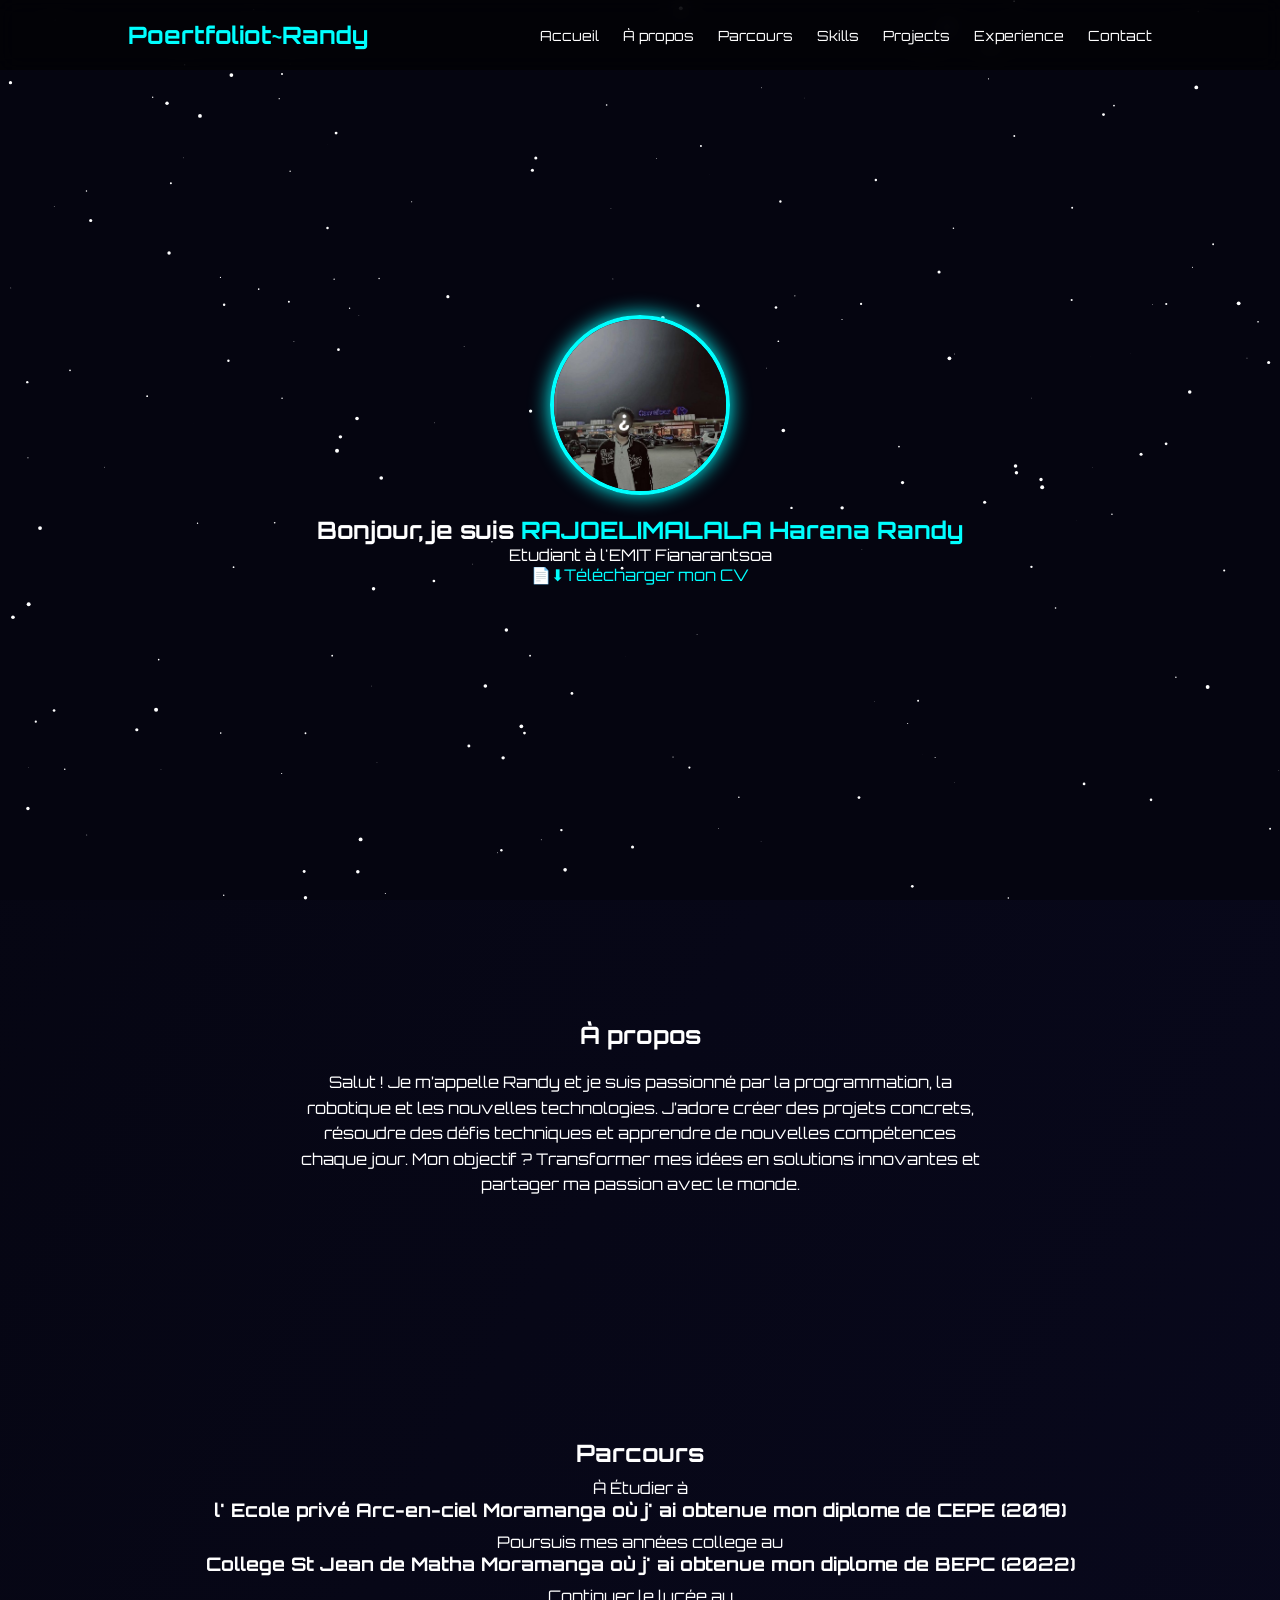
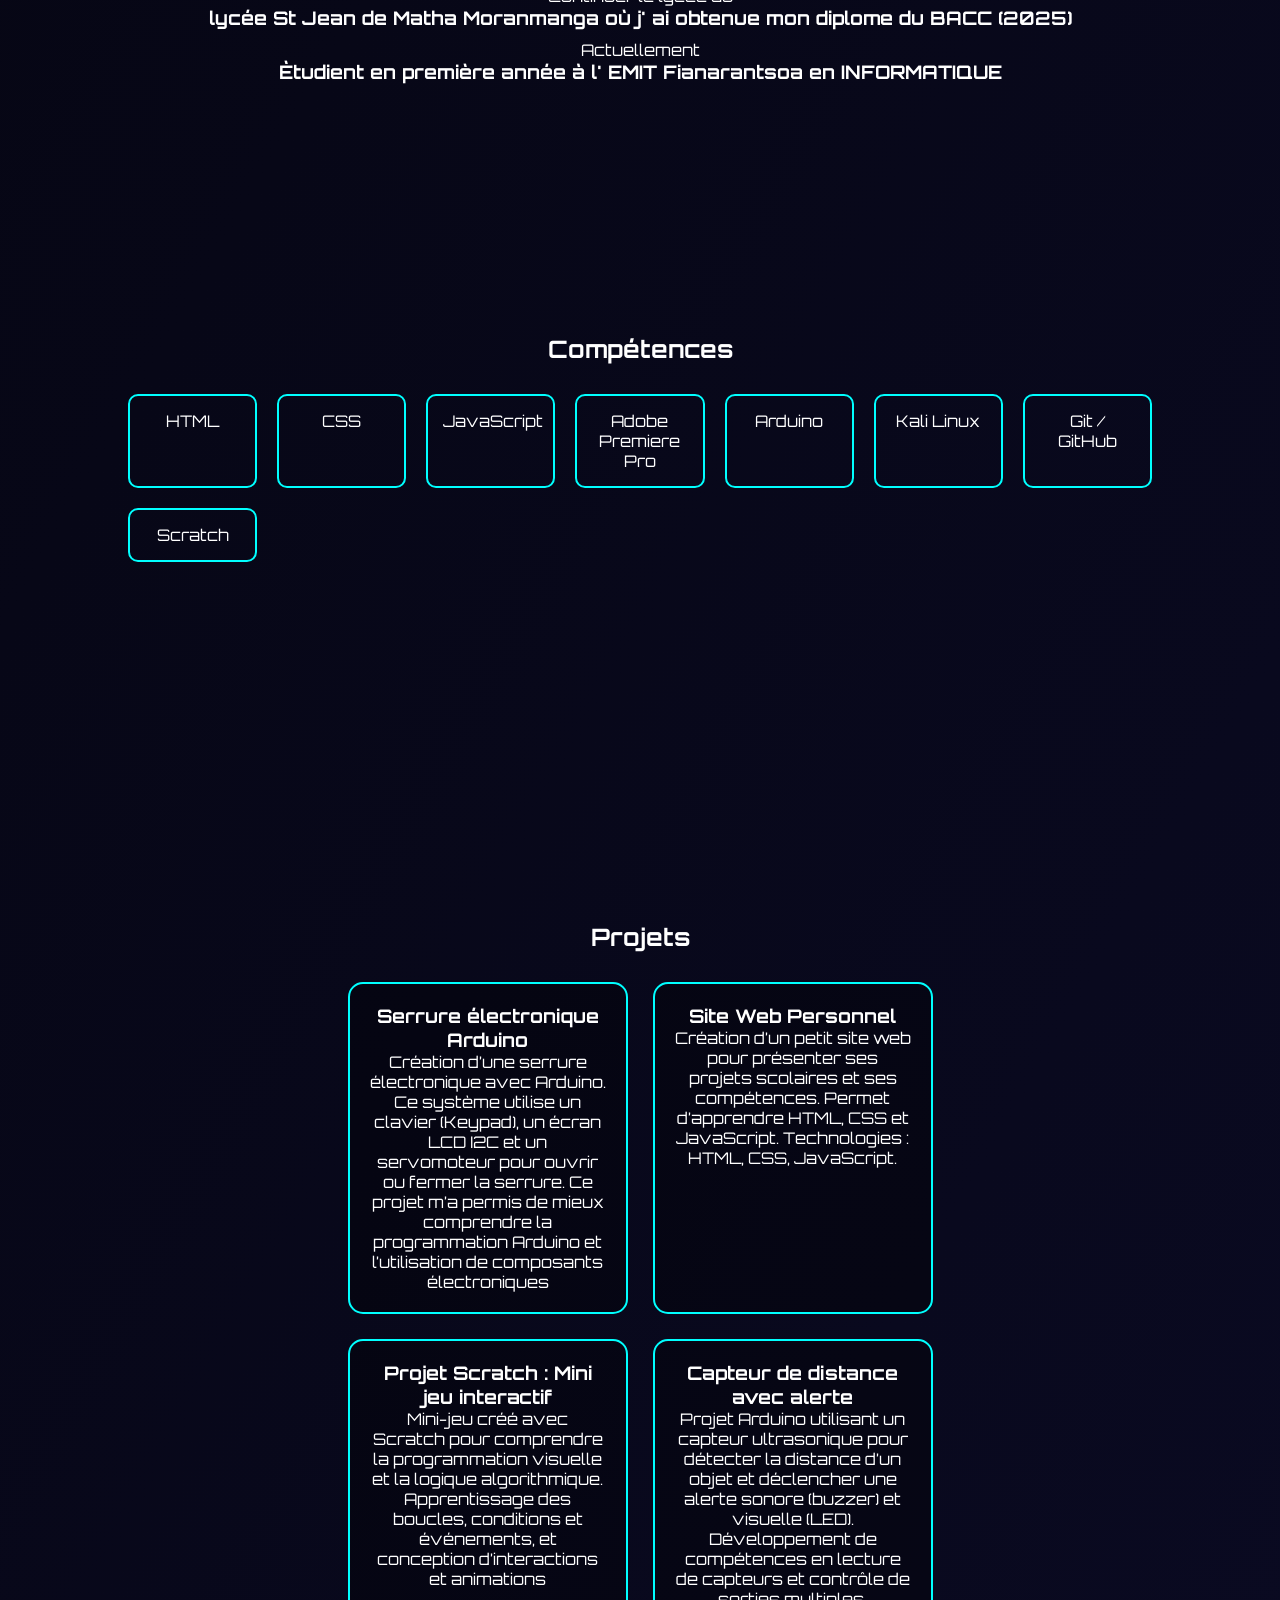
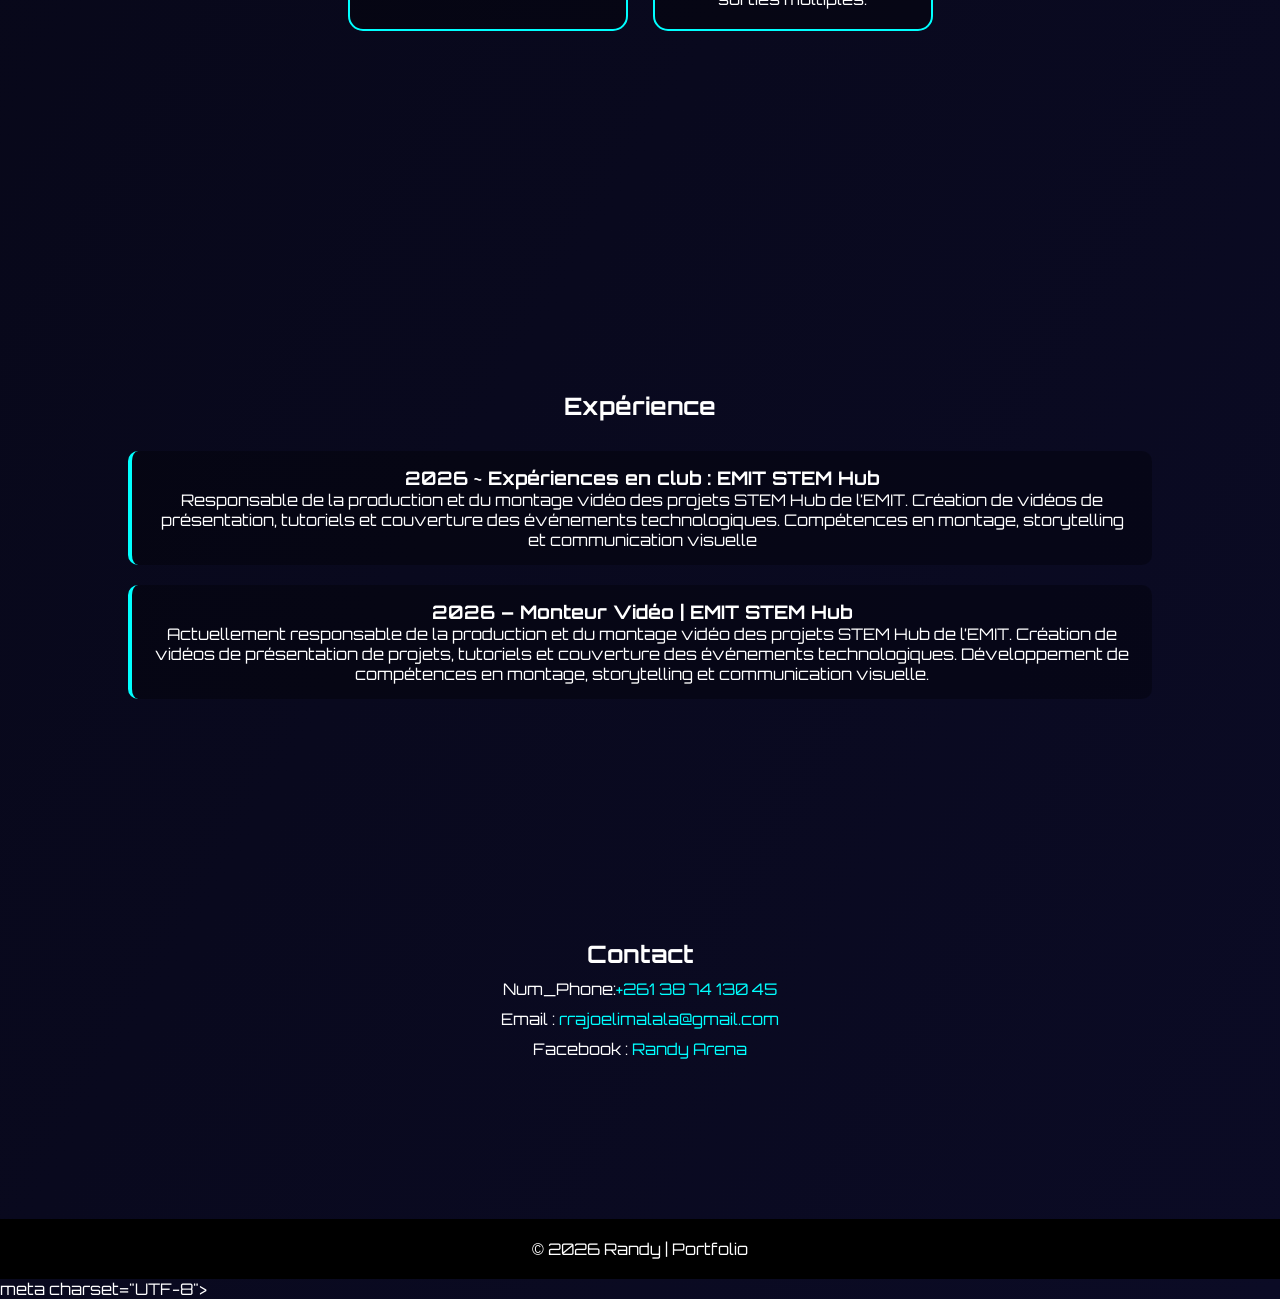
==== commit 5eb19e76: "Update index.html" ====
--- a/index.html
+++ b/index.html
@@ -12,8 +12,8 @@
 <nav>
 
 <a href="#home">Accueil</a>
-<a href="#about">About</a>
-<a href="#parcours">parcours</a>
+<a href="#about">À propos</a>
+<a href="#parcours">Parcours</a>
 <a href="#skills">Skills</a>
 <a href="#projects">Projects</a>
 <a href="#experience">Experience</a>
@@ -30,7 +30,7 @@
 
 <p>Etudiant à l'EMIT Fianarantsoa </p>
 
-<a href="CV.pdf" download class="btn-cv">Télécharger mon CV</a>
+<a href="CV.pdf" download class="btn-cv">📄⬇Télécharger mon CV</a>
 
 </section>
 
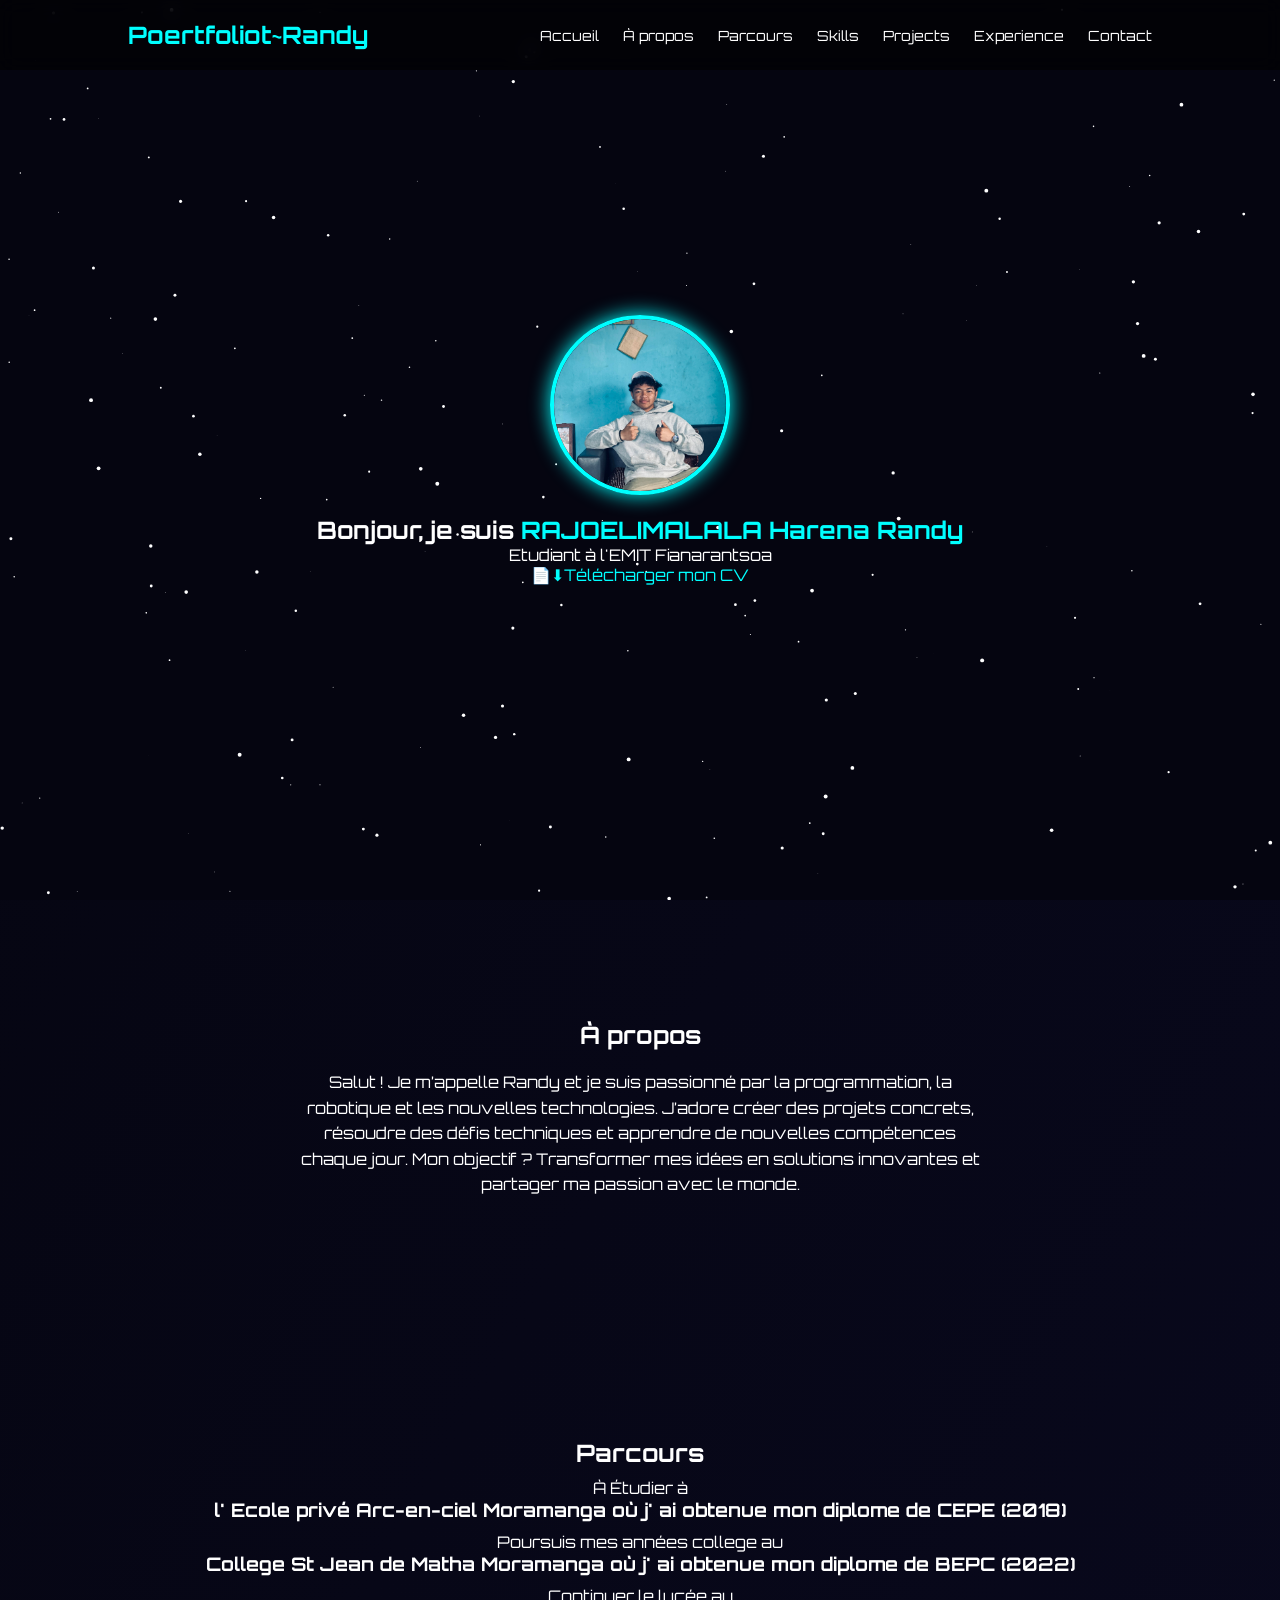
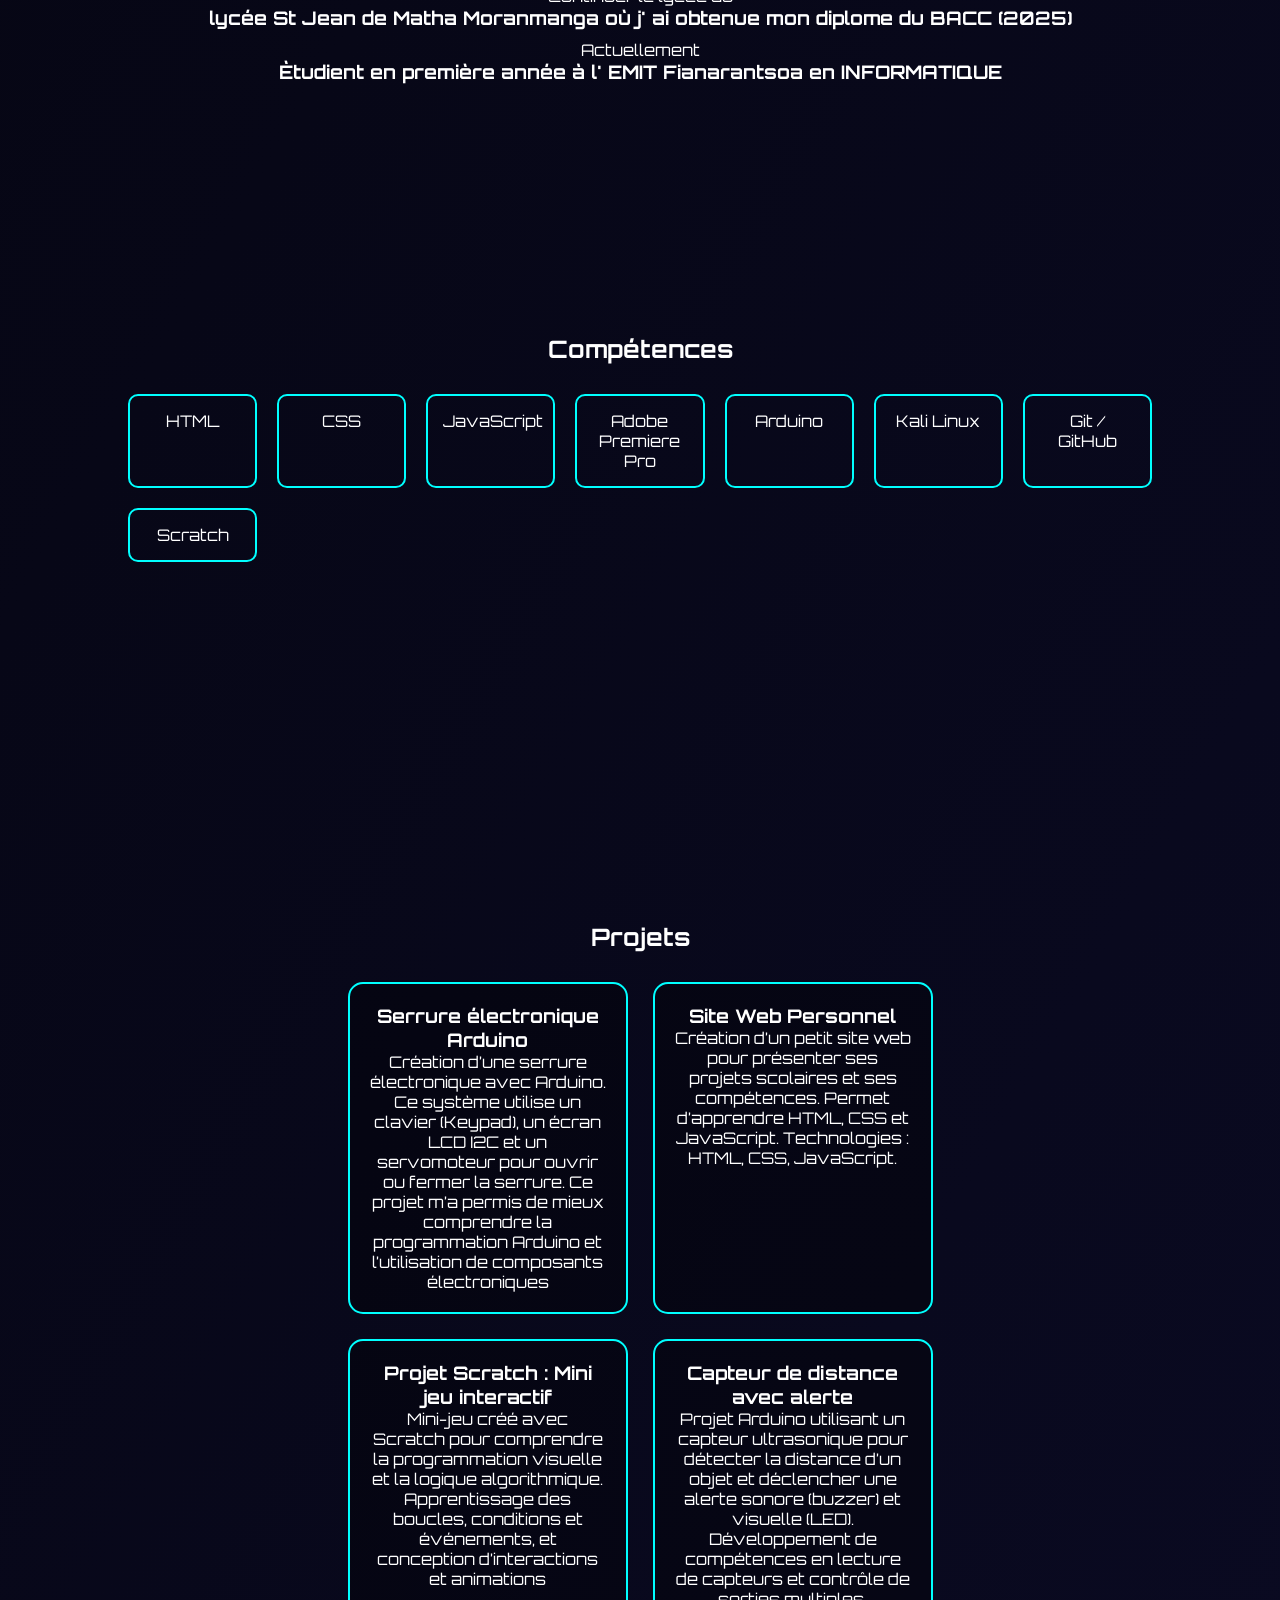
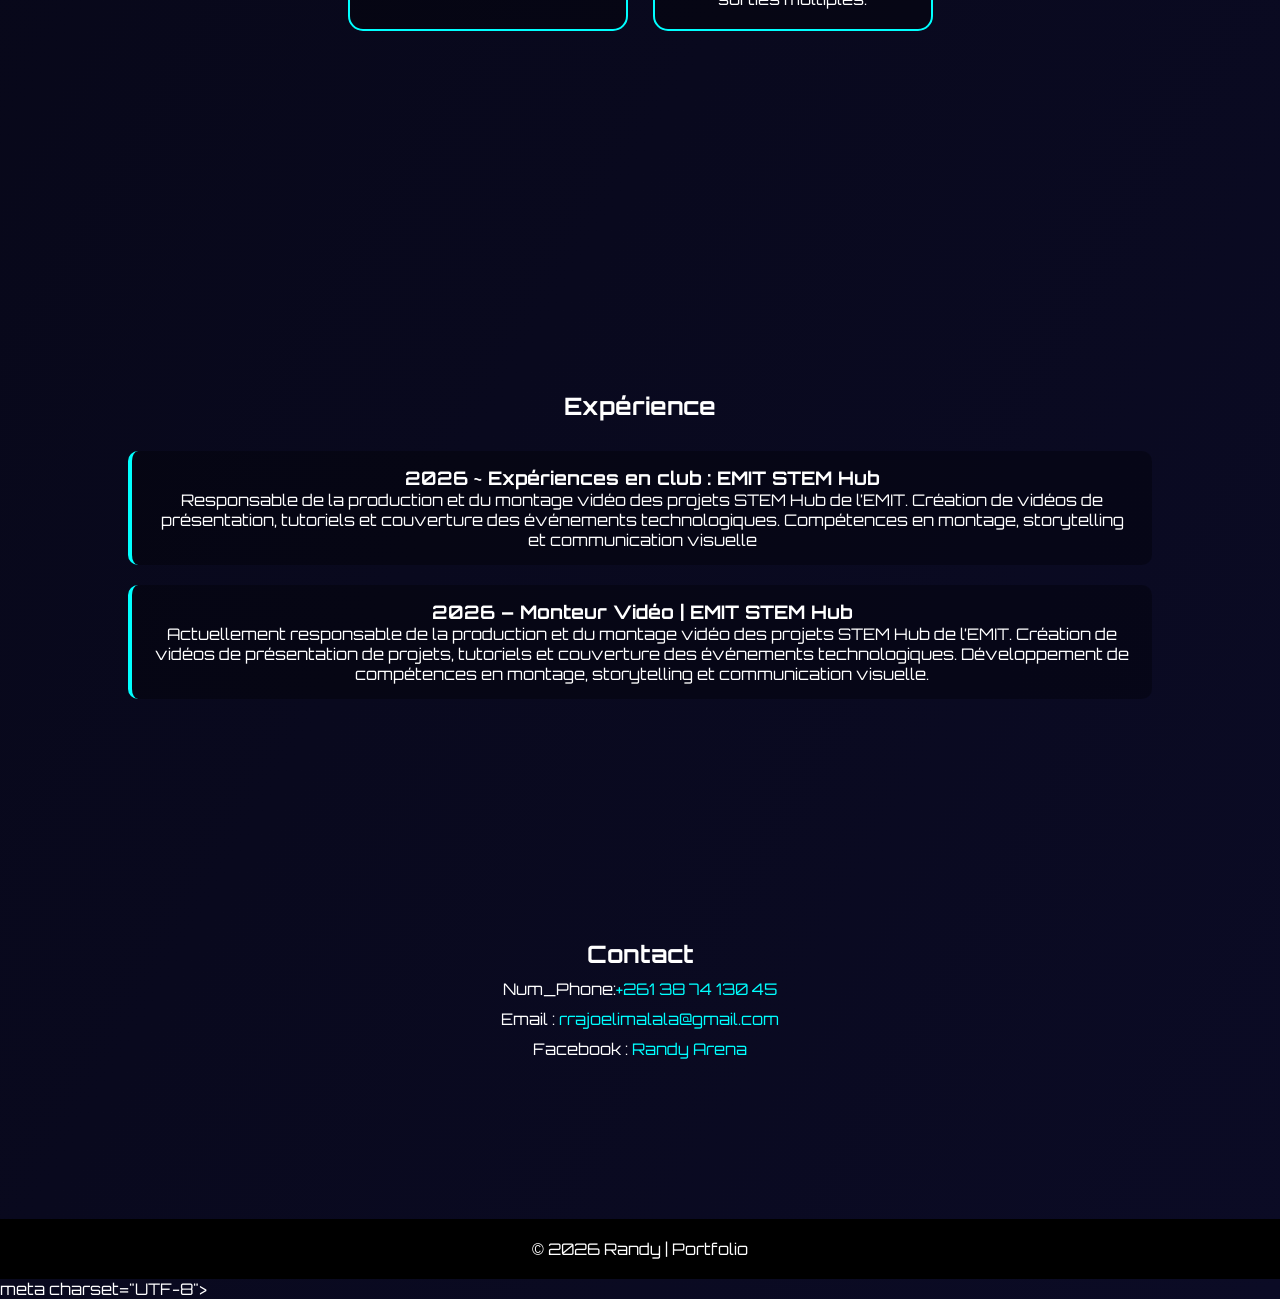
==== commit 4eb3257c: "Update index.html" ====
--- a/index.html
+++ b/index.html
@@ -24,7 +24,7 @@
 </header>
 
 <section id="home" class="hero">
-    <img src="maphoto.jpg" alt="Photo de Randy" class="profile-photo">
+    <img src="pdp.jpg" alt="Photo de Randy" class="profile-photo">
 
 <h1>Bonjour, je suis <span> RAJOELIMALALA Harena Randy</span></h1>
 
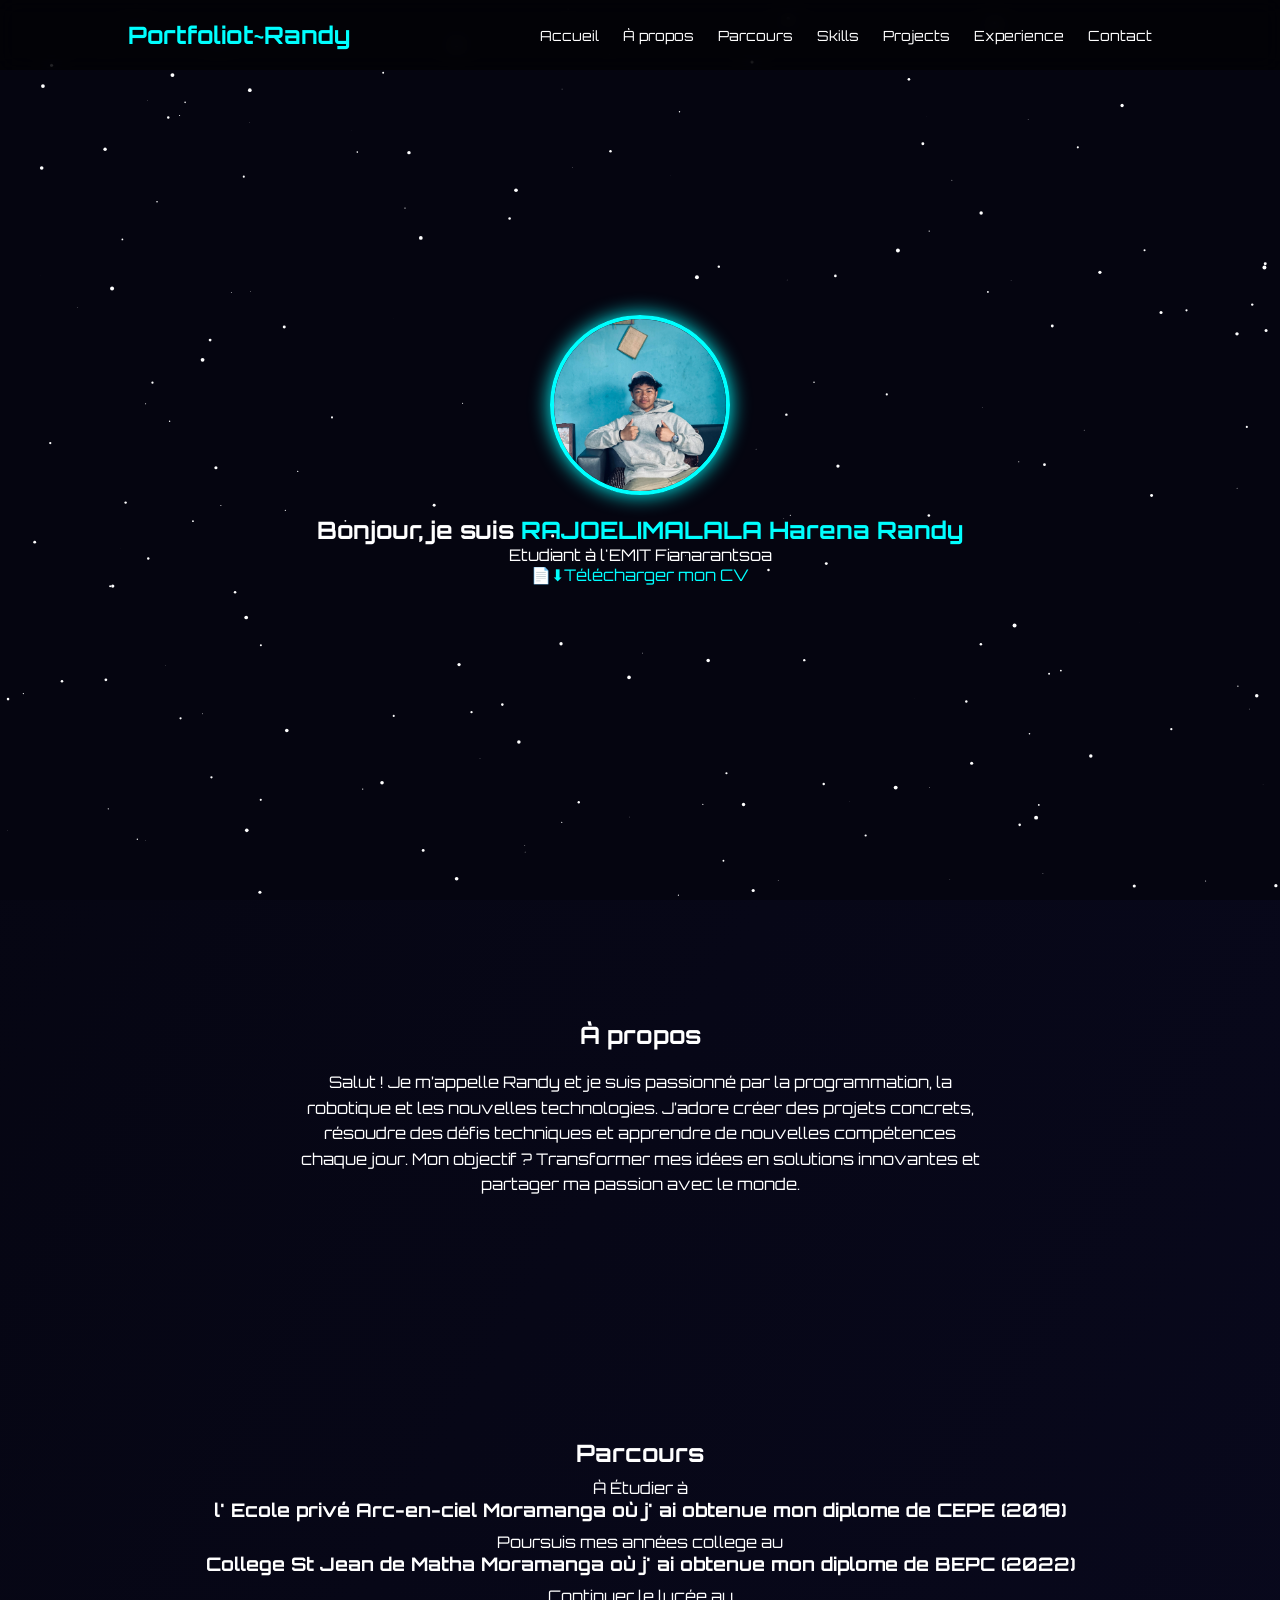
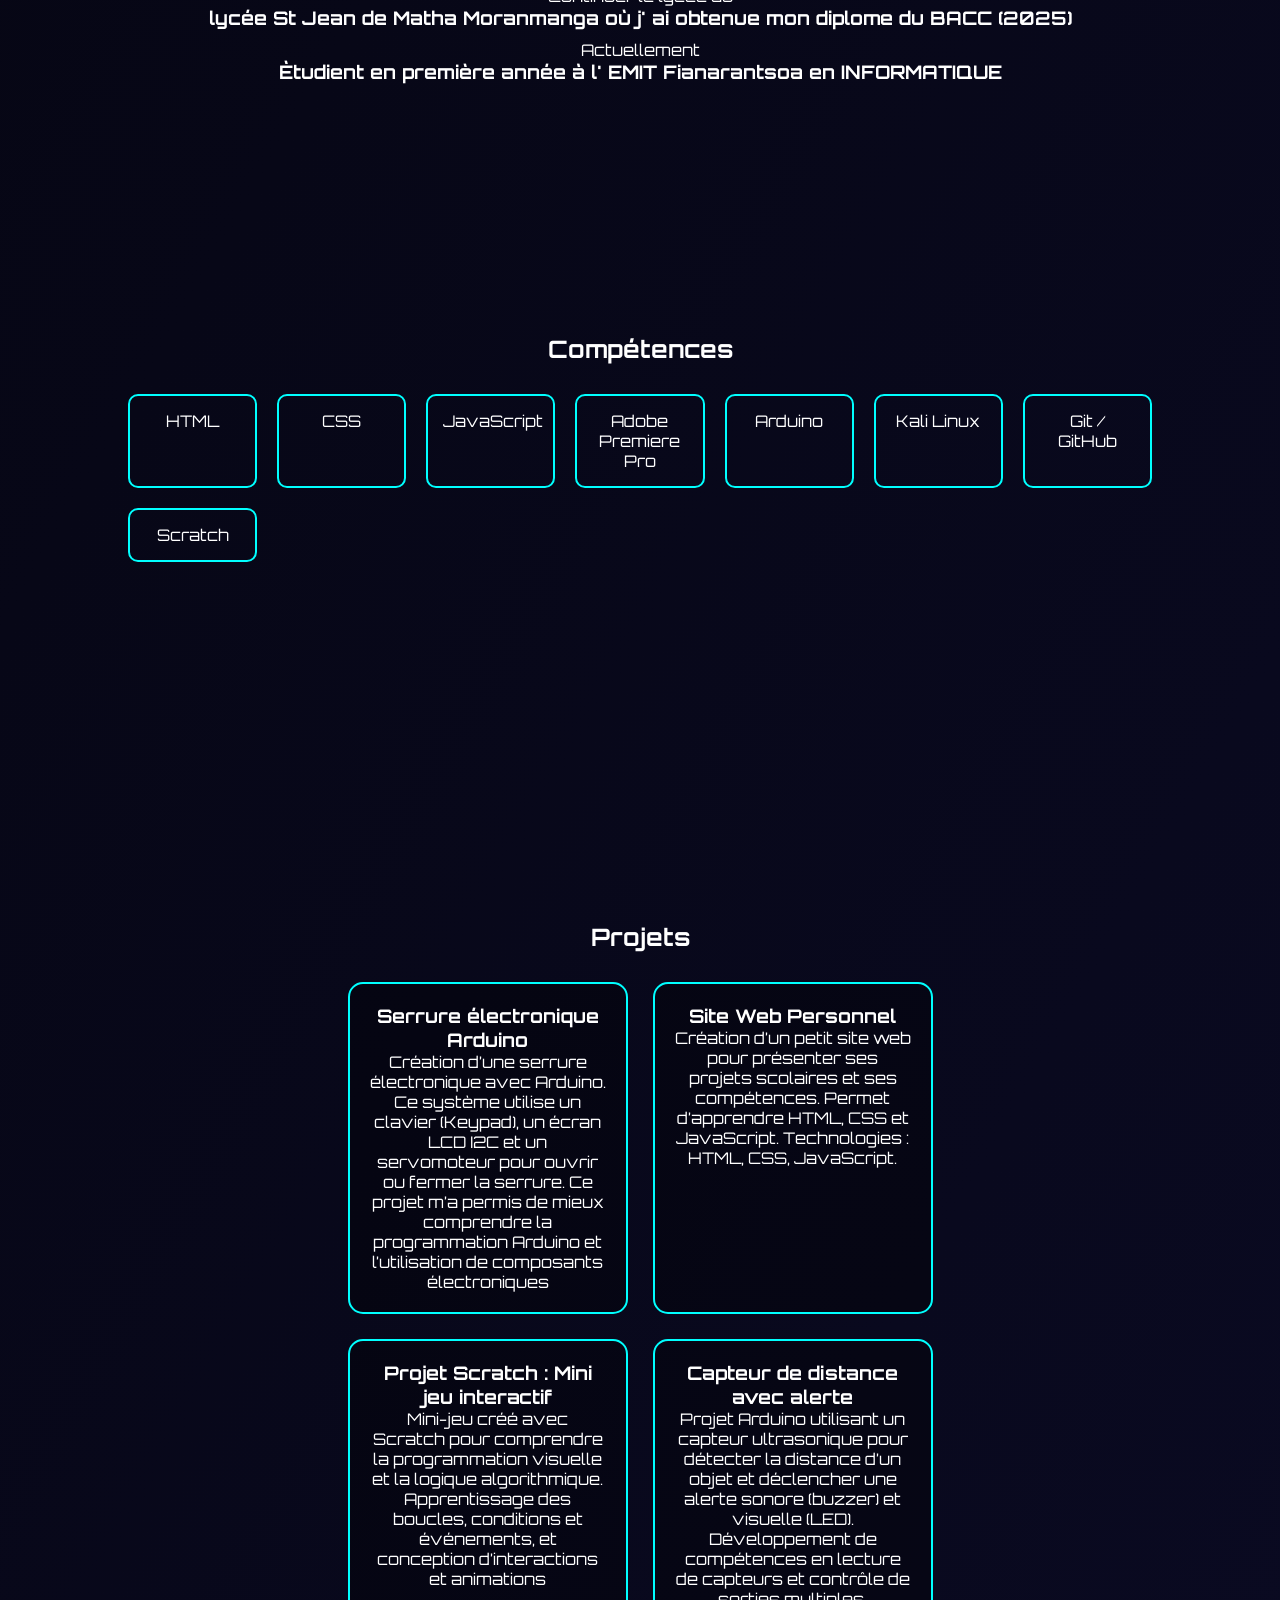
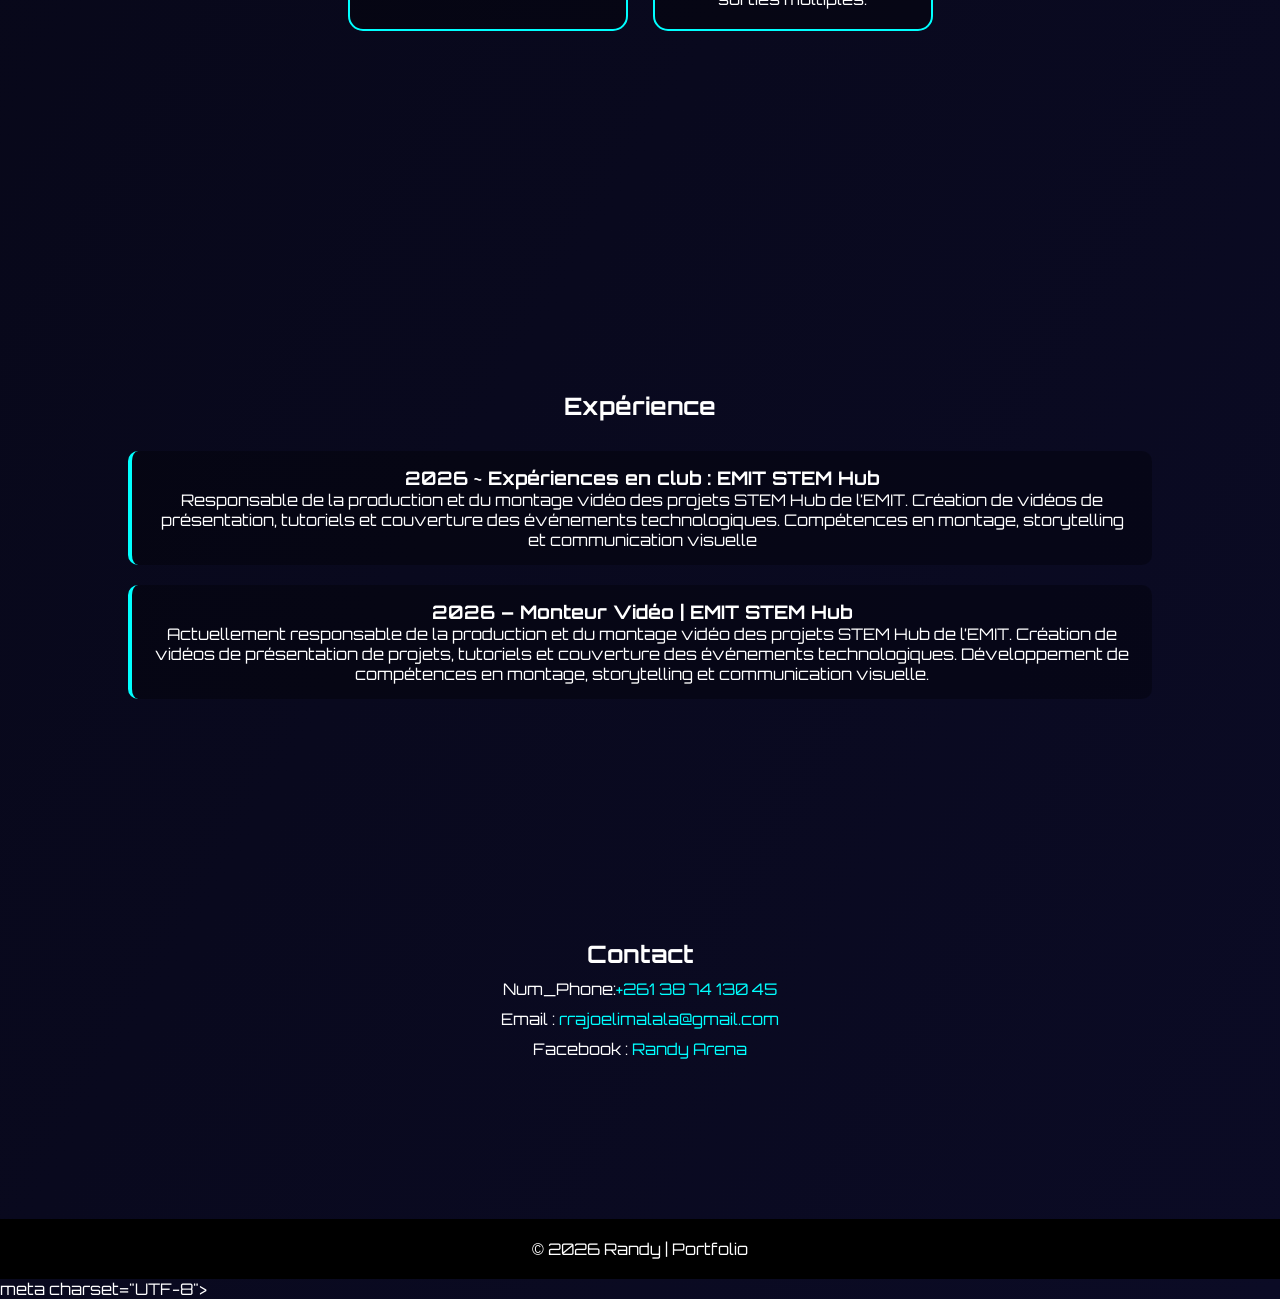
==== commit 2b4ac502: "Update index.html" ====
--- a/index.html
+++ b/index.html
@@ -7,7 +7,7 @@
 
 <header>
 
-<h2 class="logo">Poertfoliot~Randy</h2>
+<h2 class="logo">Portfoliot~Randy</h2>
 
 <nav>
 
